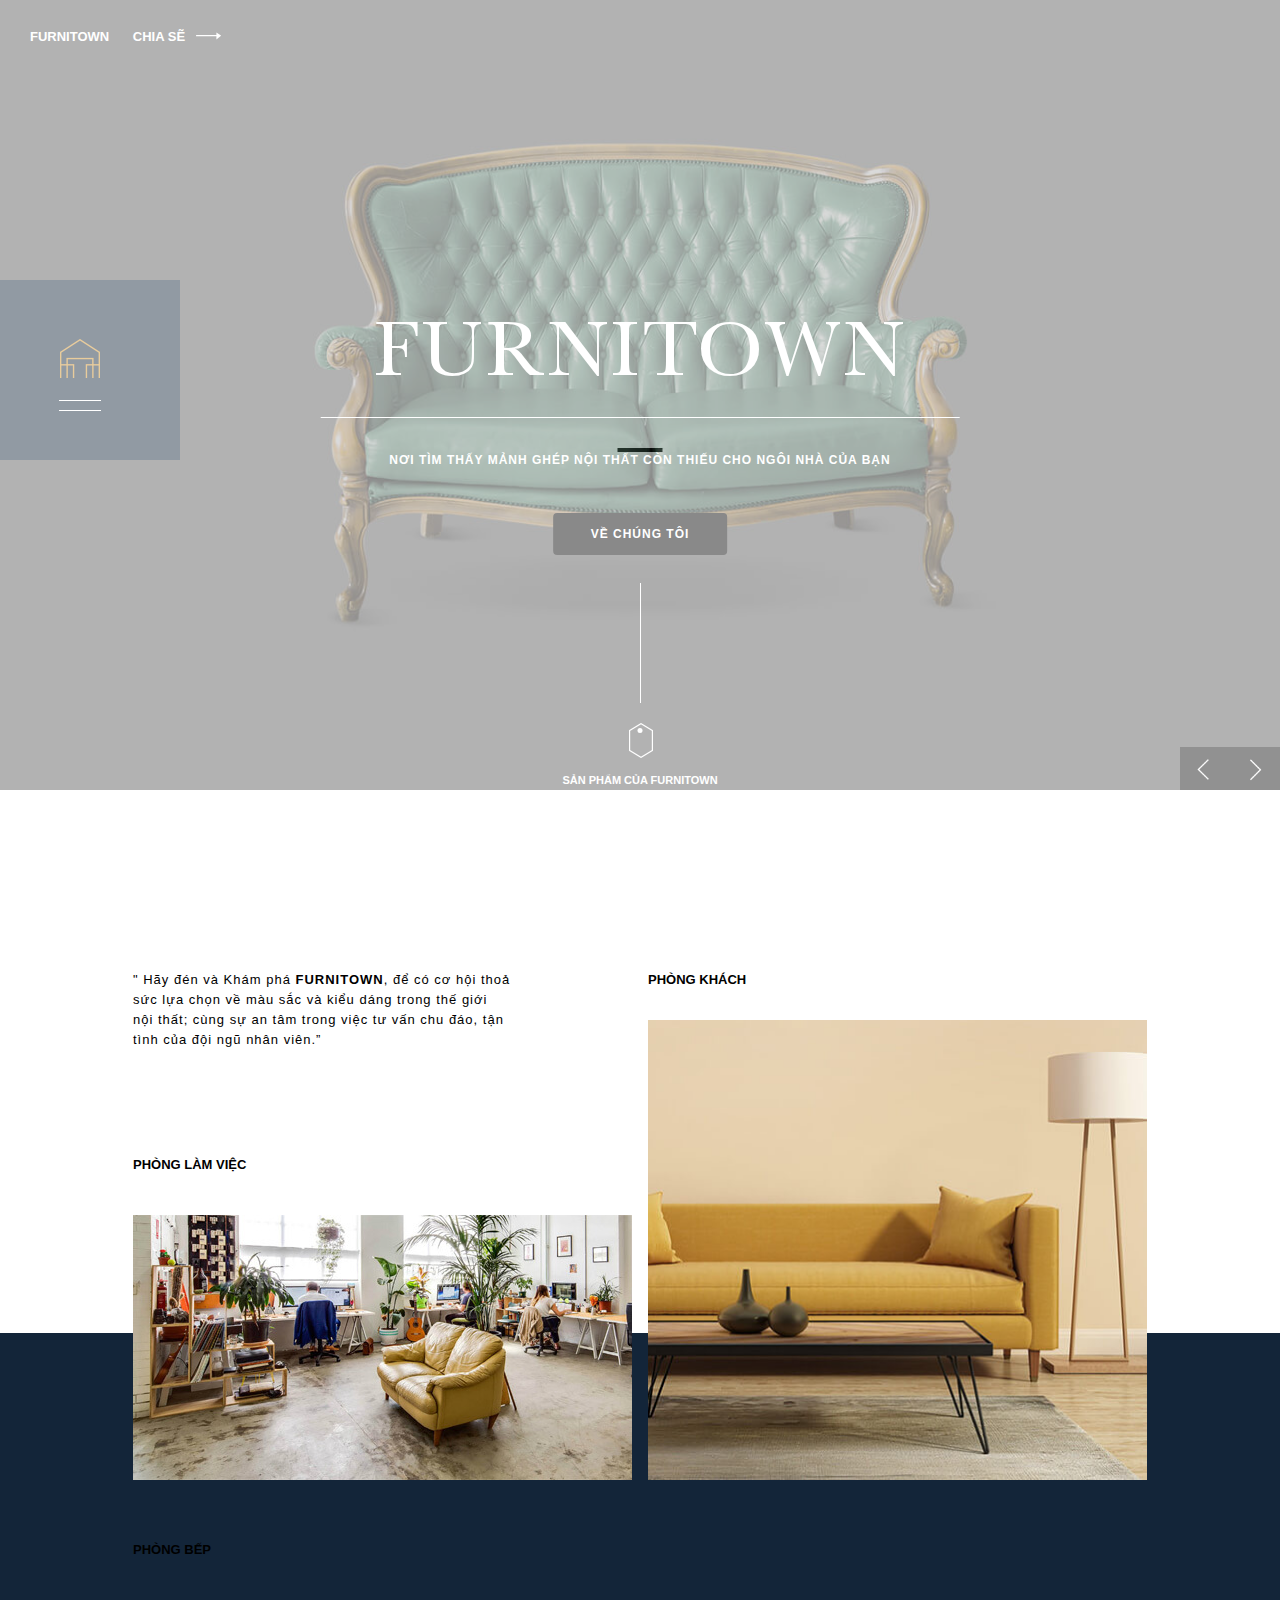
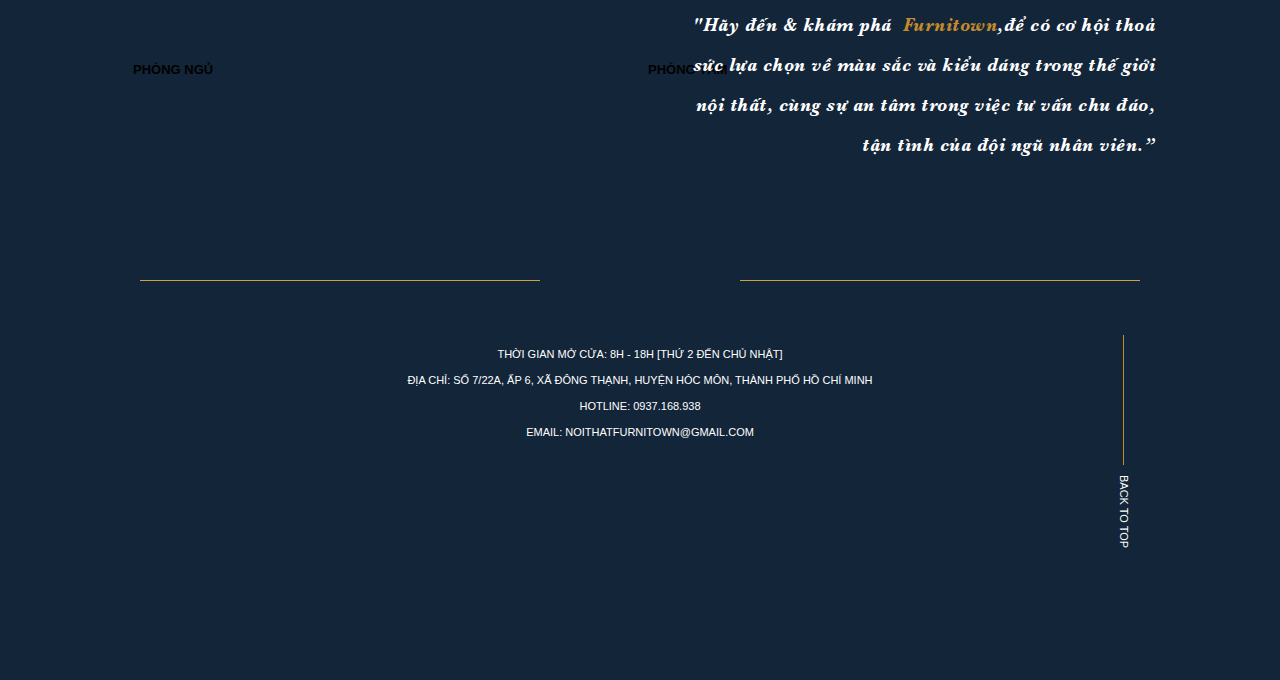
==== index.html @ 6cd615c1 "Furnitown" ====
<!DOCTYPE html>
<html>

<head>
    <meta charset="UTF-8" />
    <meta name="viewport" content="width=device-width, initial-scale=1.0" />
    <meta http-equiv="X-UA-Compatible" content="IE=edge,chrome=1" />
    <title>Furnitown - Nội thất thiết kế - Furnitown</title>
    <link rel="shortcut icon" type="image/x-icon" href="./img/logo-and-icon/furnitown-svg-icon.svg">
    <meta name="title" content="" />
    <meta name="description" content="" />
    <meta property="og:locale" content="vi" />
    <meta property="og:type" content="article" />
    <meta property="og:title" content="Furnitown webiste" />
    <meta property="og:description" content="Furnitown webiste" />
    <meta property="og:url" content="" />
    <meta property="og:site_name" content="" />
    <meta property="og:image" content="" />

    <link rel="stylesheet" href="dest/style.min.css">
    <link rel="stylesheet" href="dest/fonts.css">
    <link rel="stylesheet" href="dest/stylelibs.min.css">
</head>

<body>
    <div class="loader">
        <div class="loader-line"></div>
    </div>
    
    <div class="overplay-mobile"></div>
    <div class="menu_mobile">
        <div class="top_nav">
            <a href="./furnitown.html">
                <span>FURNITOWN</span>
            </a>
            <div class="follow">
                <ul>
                    <li><a href="#">Follow Us</a></li>
                    <li class="email"><a href="#"><img src="./img/logo-and-icon/email.png"></a></li>
                    <li class="fb"><a href="#"><i><img src="./img/logo-and-icon/icon-fb.svg" alt=""></i></a></li>
                </ul>
            </div>
        </div>
        <div class="mobile">
            <div class="mobile_brand">
                <img src="./img/logo-and-icon/furnitown-icon.png">
                <div class="line"></div>
                <div class="close">
                    <span></span>
                    <span class="span-two"></span>
                </div>      
            </div>
            <div class="mobile_nav">
                <ul>
                    <li><a href="./furnitown.html">FURNITOWN</a></li>
                    <li><a href="./product.html">SẢN PHẨM</a></li>
                    <li><a href="./service.html">DỊCH VỤ</a></li>
                    <li><a href="./project.html">DỰ ÁN</a></li>
                    <li><a href="./news.html">TIN TỨC</a></li>
                    <li><a href="./contact.html">LIÊN HỆ</a></li>
                </ul>
            </div>
        </div>
    </div>
    <header class="header_page">
        <nav>
            <ul>
                <li><a href="./furnitown.html">FURNITOWN</a></li>
                <li><a href="./product.html">SẢN PHẨM</a></li>
                <li><a href="./service.html">DỊCH VỤ</a></li>
                <li><img src="./img/logo-and-icon/furnitown-home-icon.png" class="brand"></li>
                <li><a href="./project.html">DỰ ÁN</a></li>
                <li><a href="./news.html">TIN TỨC</a></li>
                <li><a href="./contact.html">LIÊN HỆ</a></li>
            </ul>
        </nav>
        <div class="menu_mobile-responsive">
            <div class="hambuger">
                <img src="./img/logo-and-icon/humbuger.png">
                <span>MENU</span>
            </div>
            <div class="brand">
                <img src="./img/logo-and-icon/furnitown-footer-icon.png">
            </div>
        </div>
    </header>

    <main class="homepage push">
        <div class="menu">
            <div class="logo">
                <img src="./img/logo-and-icon/furnitown-icon.png">
            </div>
            <div class="button"></div>

            <div class="menu_hover">
                <div class="logo">
                    <img src="./img/logo-and-icon/furnitown-footer-icon.png">
                </div>
                <div class="menu_line">
                    <span>MENU</span><div class="line"></div>
                </div>
            </div>
        </div>
        
        <div class="slider">
            <div class="slider_top">
                <a href="./furnitown.html">Furnitown</a>
                <a href="#" class="share" style="padding: 55px 0 0 0;">Chia sẽ<i></i></a>
            </div>

            <div class="slider_list">
                <div class="slider_list-item carousel-cell">
                    <div class="img">
                        <img data-src="./img/home/slider/slider-img1 (2).jpg"  class ="lazyload">
                    </div>
                    <div class="caption caption1">
                        <h2 class="title">FURNITOWN</h2>
                        <p class="text">NƠI TÌM THẤY MẢNH GHÉP NỘI THẤT CÒN THIẾU CHO NGÔI NHÀ CỦA BẠN</p>
                        <div class="btn-main">
                            <span class="line"></span>
                            <span class="text">Về Chúng Tôi</span>
                        </div>
                    </div>
                </div>
                <div class="slider_list-item carousel-cell">
                    <div class="img">
                        <img data-src="./img/home/slider/slider-img2 (1).jpg"  class ="lazyload">
                    </div>
                    <div class="caption caption2">
                        <h2 class="title" style="text-align:center;">SẢN PHẨM</h2>
                        <div class="line"></div>
                        <p class="text">GIÁ TRỊ SẢN PHẨM CỦA FURNITOWN KHÔNG CHỈ Ở CHẤT LƯỢNG, MÀ CÒN Ở SỰ TINH TẾ.</p>
                        <div class="btn-main">
                            <span class="line"></span>
                            <span class="text">Xem Thêm</span>
                        </div>
                    </div>
                </div>    
            </div>

            <div class="scroll">
                <div class="line"></div>
                <div class="scroll-mouse">
                    <a href="#">
                        <img src="./img/logo-and-icon/mouse.png">
                        <i></i>
                    </a>
                </div>
                <p>Sản phẩm của Furnitown</p>
            </div>
            <div class="arrow">
                <div class="arrow-prev">
                    <a href="#">
                        <img src="./img/logo-and-icon/prev-icon.png">
                    </a>
                </div>
                <div class="arrow-next">
                    <a href="#">
                        <img src="./img/logo-and-icon/next-icon.png"> 
                    </a>
                </div>
            </div>    
        </div>
        <div class="main-content-home">
            <div class="container">
                <div class="row row1">
                    <div class="col-sm-6 col-sx-12 col1">
                        <div class="caption-top">
                            <p>" Hãy đén và Khám phá <strong style="font-weight:bold;">FURNITOWN</strong>, để có cơ hội thoả sức lựa chọn về
                                màu sắc và kiểu dáng trong thế giới nội thất; cùng sự an tâm trong việc
                                tư vấn chu đáo, tận tình của đội ngũ nhân viên.”</p>
                        </div>
                        <div class="box1">
                            <h3 class="title">PHÒNG LÀM VIỆC</h3>
                            <div class="img blue">
                                <a href="#" class="caption_small">
                                    <i><img data-src="./img/logo-and-icon/furnitown-icon.png"  class ="lazyload"></i>
                                    <div class="des">"Nội thất Furnitown luôn mong muốn mang đến làn gió mới cho không gian làm việc của bạn, mà vẫn đáp ứng được những tiện nghi cần có."</div>
                                    <div class="more">
                                        <span>MORE</span>
                                        <i><img src="./img/logo-and-icon/icon-arow-next.png"></i>
                                    </div>
                                </a>
                                <img data-src="./img/home/room/work-room.jpg" class="img-show lazyload">
                            </div>
                        </div>
                    </div>

                    <div class="col-sm-6 col-sx-12 col2">
                        <div class="box2">
                            <h3 class="title">PHÒNG KHÁCH</h3>
                            <div class="img yellow">
                                <a href="#" class="caption_small">
                                    <i><img src="./img/logo-and-icon/furnitown-icon.png"></i>
                                    <div class="des">"Điều bạn yêu mến là sự năng động, cá tính hay sự thanh lịch, trang nhã trong không gian phòng khách của chính mình? Hãy để Funitown hiện thực hoá giấc mơ của bạn."</div>
                                    <div class="more">
                                        <span>MORE</span>
                                        <i><img src="./img/logo-and-icon/icon-arow-next.png"></i>
                                    </div>
                                </a>
                                <img src="./img/home/room/work-room2.jpg" class="img-show lazyload">
                            </div>
                            
                        </div>
                    </div>
                </div>
                <div class="row row2">
                    <div class="col-sx-12">
                        <div class="box">
                            <h3 class="title">Phòng Bếp</h3>
                            <div class="img blue">
                                <a href="#" class="caption_small">
                                    <i><img data-src="./img/logo-and-icon/furnitown-icon.png" class ="lazyload"></i>
                                    <div class="des">"Mang đến những tiện ích thiết thực cho không gian nấu nướng của chỉ riêng mình bạn."</div>
                                    <div class="more">
                                        <span>MORE</span>
                                        <i><img src="./img/logo-and-icon/icon-arow-next.png"></i>
                                    </div>
                                </a>
                                <img data-src="./img/home/room/kitchen-room.jpg" class="img-show lazyload">
                            </div>
                        </div>
                    </div>
                </div>
                <div class="row row3">
                    <div class="col-sm-6 col-sx-12 col1">
                        <div class="box">
                            <h3 class="title">Phòng ngủ</h3>
                            <div class="img yellow">
                                <a href="#" class="caption_small">
                                    <i><img data-src="./img/logo-and-icon/furnitown-icon.png"  class ="lazyload"></i>
                                    <div class="des">"Furnitown giúp bạn tận hưởng không gian phòng ngủ của riêng bạn cùng những trải nghiệm thư thái, an bình."</div>
                                    <div class="more">
                                        <span>MORE</span>
                                        <i><img data-src="./img/logo-and-icon/icon-arow-next.png" class ="lazyload"></i>
                                    </div>
                                </a>
                                <img data-src="./img/home/room/bed-room.jpg" class="img-show lazyload">
                            </div>
                        </div>
                    </div>
                    <div class="col-sm-6 col-sx-12 col2">
                        <div class="box">
                            <h3 class="title">Phòng tắm</h3>
                            <div class="img blue">
                                <a href="#" class="caption_small">
                                    <i><img data-src="./img/logo-and-icon/furnitown-icon.png"  class ="lazyload"></i>
                                    <div class="des">"Furnitown giúp bạn tận hưởng không gian phòng ngủ của riêng bạn cùng những trải nghiệm thư thái, an bình."</div>
                                    <div class="more">
                                        <span>MORE</span>
                                        <i><img data-src="./img/logo-and-icon/icon-arow-next.png" class ="lazyload"></i>
                                    </div>
                                </a>
                                <img data-src="./img/home/room/bath-room.jpg" class="img-show lazyload">
                            </div>
                        </div>
                    </div>
                </div>
                <div class="blue-cl">
                </div>
                <div class="description">
                    <p>"Hãy đến & khám phá &nbsp;<span>Furnitown</span>,để có cơ hội thoả sức lựa chọn về màu sắc và kiểu dáng trong thế giới nội thất, cùng sự an tâm trong việc tư vấn chu đáo, tận tình của đội ngũ nhân viên.”</p>
                    <img data-src="./img/home/pen.png"  class ="lazyload">
                </div>
            </div>
        </div>
        

    </main>

    <footer class="footer_homepage push">
        <div class="container">
            <div class="main-ft">
                <div class="brand-ft">
                    <div class="line1"></div>
                    <img data-src="./img/logo-and-icon/furnitown-footer-icon.png" class ="lazyload">
                    <div class="line2"></div>
                </div>
                <div class="info">
                    <p>Thời gian mở cửa: 8h - 18h [Thứ 2 đến Chủ nhật]</p>
                    <p>Địa chỉ: Số 7/22A, Ấp 6, xã Đông Thạnh, huyện Hóc Môn, thành phố Hồ Chí Minh</p>
                    <p>Hotline: 0937.168.938</p>
                    <p>Email: <a href="#" class="link">noithatfurnitown@gmail.com</a></p>
                </div>
                <div class="backToTop">
                    <div class="line"></div>
                    <span>BACK TO TOP</span>
                </div>
            </div>
        </div>
    </footer>

    <script src="./js/libs/jquery.js"></script>
    <script src="./js/libs/gsap.min.js"></script>
    <script src="./js/libs/flickity.pkgd.min.js"></script>
    <script src="./js/libs/lazysizes.min.js"></script>
    <script src="./js/main.js"></script>
</body>
</html>
---- dest/style.min.css ----
html,body,div,span,applet,object,iframe,h1,h2,h3,h4,h5,h6,p,blockquote,pre,a,abbr,acronym,address,big,cite,code,del,dfn,em,img,ins,kbd,q,s,samp,small,strike,strong,sub,sup,tt,var,b,u,i,center,dl,dt,dd,ol,ul,li,fieldset,form,label,legend,table,caption,tbody,tfoot,thead,tr,th,td,article,aside,canvas,details,embed,figure,figcaption,footer,header,hgroup,menu,nav,output,ruby,section,summary,time,mark,audio,video{margin:0;padding:0;border:0;font-size:100%;font:inherit;vertical-align:baseline}article,aside,details,figcaption,figure,footer,header,hgroup,menu,nav,section{display:block}body{line-height:1}ol,ul{list-style:none}blockquote,q{quotes:none}blockquote:before,blockquote:after,q:before,q:after{content:'';content:none}table{border-collapse:collapse;border-spacing:0}body{margin:0px 0px 0px 0px}.container{max-width:1030px;margin-right:auto;margin-left:auto;padding-left:15px;padding-right:15px}@media (min-width: 768px){.container{width:750px}}@media (min-width: 992px){.container{width:970px}}@media (min-width: 1200px){.container{width:1170px}}.container-fluid{margin-right:auto;margin-left:auto}.row{width:100%}.col-xs-1,.col-sm-1,.col-md-1,.col-lg-1,.col-xs-2,.col-sm-2,.col-md-2,.col-lg-2,.col-xs-3,.col-sm-3,.col-md-3,.col-lg-3,.col-xs-4,.col-sm-4,.col-md-4,.col-lg-4,.col-xs-5,.col-sm-5,.col-md-5,.col-lg-5,.col-xs-6,.col-sm-6,.col-md-6,.col-lg-6,.col-xs-7,.col-sm-7,.col-md-7,.col-lg-7,.col-xs-8,.col-sm-8,.col-md-8,.col-lg-8,.col-xs-9,.col-sm-9,.col-md-9,.col-lg-9,.col-xs-10,.col-sm-10,.col-md-10,.col-lg-10,.col-xs-11,.col-sm-11,.col-md-11,.col-lg-11,.col-xs-12,.col-sm-12,.col-md-12,.col-lg-12{position:relative;min-height:1px}.col-xs-1,.col-xs-2,.col-xs-3,.col-xs-4,.col-xs-5,.col-xs-6,.col-xs-7,.col-xs-8,.col-xs-9,.col-xs-10,.col-xs-11,.col-xs-12{float:left}.col-xs-12{width:100%}.col-xs-11{width:91.66666667%}.col-xs-10{width:83.33333333%}.col-xs-9{width:75%}.col-xs-8{width:66.66666667%}.col-xs-7{width:58.33333333%}.col-xs-6{width:50%}.col-xs-5{width:41.66666667%}.col-xs-4{width:33.33333333%}.col-xs-3{width:25%}.col-xs-2{width:16.66666667%}.col-xs-1{width:8.33333333%}.col-xs-pull-12{right:100%}.col-xs-pull-11{right:91.66666667%}.col-xs-pull-10{right:83.33333333%}.col-xs-pull-9{right:75%}.col-xs-pull-8{right:66.66666667%}.col-xs-pull-7{right:58.33333333%}.col-xs-pull-6{right:50%}.col-xs-pull-5{right:41.66666667%}.col-xs-pull-4{right:33.33333333%}.col-xs-pull-3{right:25%}.col-xs-pull-2{right:16.66666667%}.col-xs-pull-1{right:8.33333333%}.col-xs-pull-0{right:auto}.col-xs-push-12{left:100%}.col-xs-push-11{left:91.66666667%}.col-xs-push-10{left:83.33333333%}.col-xs-push-9{left:75%}.col-xs-push-8{left:66.66666667%}.col-xs-push-7{left:58.33333333%}.col-xs-push-6{left:50%}.col-xs-push-5{left:41.66666667%}.col-xs-push-4{left:33.33333333%}.col-xs-push-3{left:25%}.col-xs-push-2{left:16.66666667%}.col-xs-push-1{left:8.33333333%}.col-xs-push-0{left:auto}.col-xs-offset-12{margin-left:100%}.col-xs-offset-11{margin-left:91.66666667%}.col-xs-offset-10{margin-left:83.33333333%}.col-xs-offset-9{margin-left:75%}.col-xs-offset-8{margin-left:66.66666667%}.col-xs-offset-7{margin-left:58.33333333%}.col-xs-offset-6{margin-left:50%}.col-xs-offset-5{margin-left:41.66666667%}.col-xs-offset-4{margin-left:33.33333333%}.col-xs-offset-3{margin-left:25%}.col-xs-offset-2{margin-left:16.66666667%}.col-xs-offset-1{margin-left:8.33333333%}.col-xs-offset-0{margin-left:0%}@media (min-width: 768px){.col-sm-1,.col-sm-2,.col-sm-3,.col-sm-4,.col-sm-5,.col-sm-6,.col-sm-7,.col-sm-8,.col-sm-9,.col-sm-10,.col-sm-11,.col-sm-12{float:left}.col-sm-12{width:100%}.col-sm-11{width:91.66666667%}.col-sm-10{width:83.33333333%}.col-sm-9{width:75%}.col-sm-8{width:66.66666667%}.col-sm-7{width:58.33333333%}.col-sm-6{width:50%}.col-sm-5{width:41.66666667%}.col-sm-4{width:33.33333333%}.col-sm-3{width:25%}.col-sm-2{width:16.66666667%}.col-sm-1{width:8.33333333%}.col-sm-pull-12{right:100%}.col-sm-pull-11{right:91.66666667%}.col-sm-pull-10{right:83.33333333%}.col-sm-pull-9{right:75%}.col-sm-pull-8{right:66.66666667%}.col-sm-pull-7{right:58.33333333%}.col-sm-pull-6{right:50%}.col-sm-pull-5{right:41.66666667%}.col-sm-pull-4{right:33.33333333%}.col-sm-pull-3{right:25%}.col-sm-pull-2{right:16.66666667%}.col-sm-pull-1{right:8.33333333%}.col-sm-pull-0{right:auto}.col-sm-push-12{left:100%}.col-sm-push-11{left:91.66666667%}.col-sm-push-10{left:83.33333333%}.col-sm-push-9{left:75%}.col-sm-push-8{left:66.66666667%}.col-sm-push-7{left:58.33333333%}.col-sm-push-6{left:50%}.col-sm-push-5{left:41.66666667%}.col-sm-push-4{left:33.33333333%}.col-sm-push-3{left:25%}.col-sm-push-2{left:16.66666667%}.col-sm-push-1{left:8.33333333%}.col-sm-push-0{left:auto}.col-sm-offset-12{margin-left:100%}.col-sm-offset-11{margin-left:91.66666667%}.col-sm-offset-10{margin-left:83.33333333%}.col-sm-offset-9{margin-left:75%}.col-sm-offset-8{margin-left:66.66666667%}.col-sm-offset-7{margin-left:58.33333333%}.col-sm-offset-6{margin-left:50%}.col-sm-offset-5{margin-left:41.66666667%}.col-sm-offset-4{margin-left:33.33333333%}.col-sm-offset-3{margin-left:25%}.col-sm-offset-2{margin-left:16.66666667%}.col-sm-offset-1{margin-left:8.33333333%}.col-sm-offset-0{margin-left:0%}}@media (min-width: 992px){.col-md-1,.col-md-2,.col-md-3,.col-md-4,.col-md-5,.col-md-6,.col-md-7,.col-md-8,.col-md-9,.col-md-10,.col-md-11,.col-md-12{float:left}.col-md-12{width:100%}.col-md-11{width:91.66666667%}.col-md-10{width:83.33333333%}.col-md-9{width:75%}.col-md-8{width:66.66666667%}.col-md-7{width:58.33333333%}.col-md-6{width:50%}.col-md-5{width:41.66666667%}.col-md-4{width:33.33333333%}.col-md-3{width:25%}.col-md-2{width:16.66666667%}.col-md-1{width:8.33333333%}.col-md-pull-12{right:100%}.col-md-pull-11{right:91.66666667%}.col-md-pull-10{right:83.33333333%}.col-md-pull-9{right:75%}.col-md-pull-8{right:66.66666667%}.col-md-pull-7{right:58.33333333%}.col-md-pull-6{right:50%}.col-md-pull-5{right:41.66666667%}.col-md-pull-4{right:33.33333333%}.col-md-pull-3{right:25%}.col-md-pull-2{right:16.66666667%}.col-md-pull-1{right:8.33333333%}.col-md-pull-0{right:auto}.col-md-push-12{left:100%}.col-md-push-11{left:91.66666667%}.col-md-push-10{left:83.33333333%}.col-md-push-9{left:75%}.col-md-push-8{left:66.66666667%}.col-md-push-7{left:58.33333333%}.col-md-push-6{left:50%}.col-md-push-5{left:41.66666667%}.col-md-push-4{left:33.33333333%}.col-md-push-3{left:25%}.col-md-push-2{left:16.66666667%}.col-md-push-1{left:8.33333333%}.col-md-push-0{left:auto}.col-md-offset-12{margin-left:100%}.col-md-offset-11{margin-left:91.66666667%}.col-md-offset-10{margin-left:83.33333333%}.col-md-offset-9{margin-left:75%}.col-md-offset-8{margin-left:66.66666667%}.col-md-offset-7{margin-left:58.33333333%}.col-md-offset-6{margin-left:50%}.col-md-offset-5{margin-left:41.66666667%}.col-md-offset-4{margin-left:33.33333333%}.col-md-offset-3{margin-left:25%}.col-md-offset-2{margin-left:16.66666667%}.col-md-offset-1{margin-left:8.33333333%}.col-md-offset-0{margin-left:0%}}@media (min-width: 1200px){.col-lg-1,.col-lg-2,.col-lg-3,.col-lg-4,.col-lg-5,.col-lg-6,.col-lg-7,.col-lg-8,.col-lg-9,.col-lg-10,.col-lg-11,.col-lg-12{float:left}.col-lg-12{width:100%}.col-lg-11{width:91.66666667%}.col-lg-10{width:83.33333333%}.col-lg-9{width:75%}.col-lg-8{width:66.66666667%}.col-lg-7{width:58.33333333%}.col-lg-6{width:50%}.col-lg-5{width:41.66666667%}.col-lg-4{width:33.33333333%}.col-lg-3{width:25%}.col-lg-2{width:16.66666667%}.col-lg-1{width:8.33333333%}.col-lg-pull-12{right:100%}.col-lg-pull-11{right:91.66666667%}.col-lg-pull-10{right:83.33333333%}.col-lg-pull-9{right:75%}.col-lg-pull-8{right:66.66666667%}.col-lg-pull-7{right:58.33333333%}.col-lg-pull-6{right:50%}.col-lg-pull-5{right:41.66666667%}.col-lg-pull-4{right:33.33333333%}.col-lg-pull-3{right:25%}.col-lg-pull-2{right:16.66666667%}.col-lg-pull-1{right:8.33333333%}.col-lg-pull-0{right:auto}.col-lg-push-12{left:100%}.col-lg-push-11{left:91.66666667%}.col-lg-push-10{left:83.33333333%}.col-lg-push-9{left:75%}.col-lg-push-8{left:66.66666667%}.col-lg-push-7{left:58.33333333%}.col-lg-push-6{left:50%}.col-lg-push-5{left:41.66666667%}.col-lg-push-4{left:33.33333333%}.col-lg-push-3{left:25%}.col-lg-push-2{left:16.66666667%}.col-lg-push-1{left:8.33333333%}.col-lg-push-0{left:auto}.col-lg-offset-12{margin-left:100%}.col-lg-offset-11{margin-left:91.66666667%}.col-lg-offset-10{margin-left:83.33333333%}.col-lg-offset-9{margin-left:75%}.col-lg-offset-8{margin-left:66.66666667%}.col-lg-offset-7{margin-left:58.33333333%}.col-lg-offset-6{margin-left:50%}.col-lg-offset-5{margin-left:41.66666667%}.col-lg-offset-4{margin-left:33.33333333%}.col-lg-offset-3{margin-left:25%}.col-lg-offset-2{margin-left:16.66666667%}.col-lg-offset-1{margin-left:8.33333333%}.col-lg-offset-0{margin-left:0%}}.clearfix:before,.clearfix:after,.container:before,.container:after,.container-fluid:before,.container-fluid:after,.row:before,.row:after{content:" ";display:table}.clearfix:after,.container:after,.container-fluid:after,.row:after{clear:both}.center-block{display:block;margin-left:auto;margin-right:auto}.pull-right{float:right !important}.pull-left{float:left !important}.hide{display:none !important}.invisible{visibility:hidden}.text-hide{font:0/0 a;color:transparent;text-shadow:none;background-color:transparent;border:0}.hidden{display:none !important}.affix{position:fixed}@-ms-viewport{width:device-width}.visible-xs,.visible-sm,.visible-md,.visible-lg{display:none !important}.visible-xs-block,.visible-xs-inline,.visible-xs-inline-block,.visible-sm-block,.visible-sm-inline,.visible-sm-inline-block,.visible-md-block,.visible-md-inline,.visible-md-inline-block,.visible-lg-block,.visible-lg-inline,.visible-lg-inline-block{display:none !important}@media (max-width: 767px){.visible-xs{display:block !important}table.visible-xs{display:table !important}tr.visible-xs{display:table-row !important}th.visible-xs,td.visible-xs{display:table-cell !important}}@media (max-width: 767px){.visible-xs-block{display:block !important}}@media (max-width: 767px){.visible-xs-inline{display:inline !important}}@media (max-width: 767px){.visible-xs-inline-block{display:inline-block !important}}@media (min-width: 768px) and (max-width: 991px){.visible-sm{display:block !important}table.visible-sm{display:table !important}tr.visible-sm{display:table-row !important}th.visible-sm,td.visible-sm{display:table-cell !important}}@media (min-width: 768px) and (max-width: 991px){.visible-sm-block{display:block !important}}@media (min-width: 768px) and (max-width: 991px){.visible-sm-inline{display:inline !important}}@media (min-width: 768px) and (max-width: 991px){.visible-sm-inline-block{display:inline-block !important}}@media (min-width: 992px) and (max-width: 1199px){.visible-md{display:block !important}table.visible-md{display:table !important}tr.visible-md{display:table-row !important}th.visible-md,td.visible-md{display:table-cell !important}}@media (min-width: 992px) and (max-width: 1199px){.visible-md-block{display:block !important}}@media (min-width: 992px) and (max-width: 1199px){.visible-md-inline{display:inline !important}}@media (min-width: 992px) and (max-width: 1199px){.visible-md-inline-block{display:inline-block !important}}@media (min-width: 1200px){.visible-lg{display:block !important}table.visible-lg{display:table !important}tr.visible-lg{display:table-row !important}th.visible-lg,td.visible-lg{display:table-cell !important}}@media (min-width: 1200px){.visible-lg-block{display:block !important}}@media (min-width: 1200px){.visible-lg-inline{display:inline !important}}@media (min-width: 1200px){.visible-lg-inline-block{display:inline-block !important}}@media (max-width: 767px){.hidden-xs{display:none !important}}@media (min-width: 768px) and (max-width: 991px){.hidden-sm{display:none !important}}@media (min-width: 992px) and (max-width: 1199px){.hidden-md{display:none !important}}@media (min-width: 1200px){.hidden-lg{display:none !important}}.visible-print{display:none !important}@media print{.visible-print{display:block !important}table.visible-print{display:table !important}tr.visible-print{display:table-row !important}th.visible-print,td.visible-print{display:table-cell !important}}.visible-print-block{display:none !important}@media print{.visible-print-block{display:block !important}}.visible-print-inline{display:none !important}@media print{.visible-print-inline{display:inline !important}}.visible-print-inline-block{display:none !important}@media print{.visible-print-inline-block{display:inline-block !important}}@media print{.hidden-print{display:none !important}}.header_page{width:100%;background:#000;display:none;position:fixed;z-index:999}.header_page .active{display:block;position:fixed}.header_page nav{height:80px}.header_page nav ul{display:flex;align-items:center;justify-content:center;height:100%}.header_page nav ul li{align-items:center;font-size:13px}.header_page nav ul li a{color:#fff;line-height:22px;padding:19px 34px;font-weight:bold;letter-spacing:2px;text-transform:uppercase;position:relative;font-family:Arial, Helvetica, sans-serif;text-decoration:none}.header_page nav ul li a::after{content:"";position:absolute;width:0%;display:block;height:2px;left:0;right:0;margin:auto;background-color:#fff;transition:all 0.7s cubic-bezier(0.075, 0.82, 0.165, 1)}.header_page nav ul li a:hover::after{width:80%;transition:all 0.7s cubic-bezier(0.075, 0.82, 0.165, 1)}.header_page nav ul li .brand-none{cursor:pointer}.header_page nav ul li .brand-none:hover::after{display:none}.header_page nav ul li .hv::before{display:none}.header_page nav ul li .hv::after{display:none}.header_page nav ul li .brand{color:#fff;width:72px;height:50px;margin:0 10px}.header_page nav ul li .brand::after{display:none}.header_page .menu_mobile-responsive{padding:20px;display:none}.header_page .menu_mobile-responsive .hambuger{display:flex;align-items:center;cursor:pointer}.header_page .menu_mobile-responsive .hambuger span{font-size:13px;font-family:Arial;line-height:40px;color:#fff;text-transform:uppercase;cursor:pointer;padding-left:10px}@media screen and (max-width: 991px) and (min-height: 500px){.header_page nav ul li a{padding:10px}}@media screen and (min-width: 320px) and (max-width: 767px){.header_page{width:100%;background:#132539}.header_page nav{display:none}.header_page .menu_mobile-responsive{padding:5px;display:flex;justify-content:space-between;align-items:center}}@media (max-width: 339px){.header_page{width:100%;background:#132539}.header_page nav{display:none}.header_page .menu_mobile-responsive{padding:5px;display:flex;justify-content:space-between;align-items:center}}.footer_homepage{width:100%;position:relative;text-align:center;margin:auto;height:auto}.footer_homepage .container{max-width:1030px}.footer_homepage .container .main-ft{width:100%;text-align:center;display:inline-block;position:relative}.footer_homepage .container .main-ft .brand-ft{display:flex;align-items:center}.footer_homepage .container .main-ft .brand-ft .line1{width:40%;height:1px;background:#caa348;display:inline-block;margin:auto 0}.footer_homepage .container .main-ft .brand-ft img{margin:auto;padding:0 20px}.footer_homepage .container .main-ft .brand-ft .line2{width:40%;height:1px;background:#caa348;display:inline-block}.footer_homepage .container .main-ft .info{padding:60px}.footer_homepage .container .main-ft .info p{font-size:11px;font-family:Arial;line-height:26px;color:#fff;text-transform:uppercase}.footer_homepage .container .main-ft .info p .link{text-decoration:none;color:#fff}.footer_homepage .container .main-ft .backToTop{position:absolute;right:0;bottom:-45px;cursor:pointer;transition:transform 0.5s}.footer_homepage .container .main-ft .backToTop .line{content:"";width:1px;height:130px;display:block;right:0;margin:0 auto;background-color:#c48b2c;transition:all 0.5s}.footer_homepage .container .main-ft .backToTop span{padding:10px 0 0 0;color:#fff;font-size:11px;writing-mode:vertical-rl}.footer_homepage .container .main-ft .backToTop:hover .line{transform:translateY(-10px);transition:transform 0.5s}.footer_page{width:100%;position:relative;text-align:center;margin:auto;background:#132539}.footer_page .container{max-width:1030px;padding:75px 0}.footer_page .container .main-ft{width:100%;text-align:center;display:inline-block;position:relative}.footer_page .container .main-ft .brand-ft{display:flex;align-items:center}.footer_page .container .main-ft .brand-ft .line1{width:40%;height:1px;background:#caa348;display:inline-block;margin:auto 0}.footer_page .container .main-ft .brand-ft img{margin:auto;padding:0 20px}.footer_page .container .main-ft .brand-ft .line2{width:40%;height:1px;background:#caa348;display:inline-block}.footer_page .container .main-ft .info{padding:60px}.footer_page .container .main-ft .info p{font-size:11px;font-family:Arial;line-height:26px;color:#fff;text-transform:uppercase}.footer_page .container .main-ft .info p .link{text-decoration:none;color:#fff}.footer_page .container .main-ft .backToTop{position:absolute;right:0;bottom:-30px;cursor:pointer;transition:transform 0.5s}.footer_page .container .main-ft .backToTop .line{content:"";width:1px;height:130px;display:block;right:0;margin:0 auto;background-color:#c48b2c;transition:all 0.5s}.footer_page .container .main-ft .backToTop span{padding:10px 0 0 0;color:#fff;font-size:11px;writing-mode:vertical-rl}.footer_page .container .main-ft .backToTop:hover .line{transform:translateY(-10px);transition:transform 0.5s}@media screen and (min-width: 320px) and (max-width: 767px){.footer_homepage .container .main-ft .backToTop{right:9px;bottom:20px}.footer_page .container .main-ft .backToTop{right:9px;bottom:-60px}}@media (max-width: 339px){.footer_homepage .container .main-ft .backToTop{right:9px;bottom:20px}.footer_page{height:550px}.footer_page .container .main-ft .backToTop{right:9px;bottom:-45px}}.loader{position:fixed;width:100%;height:100vh;position:absolute;background-color:#fff;z-index:3000}.loader .loader-line{content:"";width:45px;height:4px;background-color:#000;top:50%;left:50%;transform:translate(-50%, -50%);-webkit-transform:translate(-50%, -50%);-o-transform:translate(-50%, -50%);position:absolute;position:relative;animation:quay 1.2s infinite}@keyframes quay{from{transform:rotate(0deg)}to{transform:rotate(180deg)}}.overplay-mobile{left:0;width:100%;height:100vh;animation:slowly 1s;position:absolute;background:rgba(0,0,0,0.8);display:none;z-index:900;transition:all 0.5s;position:fixed}.menu_mobile{width:500px;height:100vh;left:-100%;background:#1c2126;z-index:1000;transition-delay:.6s;-webkit-transition-delay:.6s;-o-transition-delay:.6s;transition:all 0.8s cubic-bezier(0.81, 0.2, 0.32, 0.93);position:fixed}.menu_mobile .top_nav{display:flex;align-items:center;justify-content:space-between;padding:30px}.menu_mobile .top_nav a{text-decoration:none}.menu_mobile .top_nav a span{font-size:13px;font-family:Arial;line-height:40px;color:#fff;text-transform:uppercase;cursor:pointer}.menu_mobile .top_nav .follow ul{display:flex;align-items:center}.menu_mobile .top_nav .follow ul li{list-style-type:none;padding:0 10px;cursor:pointer;transition:all .3s}.menu_mobile .top_nav .follow ul li::after{content:"";width:0%;height:1px;background-color:#fff;display:block}.menu_mobile .top_nav .follow ul li a{text-decoration:none;font-size:13px;font-family:Arial;line-height:26px;color:#fff;text-transform:uppercase}.menu_mobile .top_nav .follow ul li:hover{opacity:.6;transition:all .3s}.menu_mobile .top_nav .follow ul .email{padding-top:5px}.menu_mobile .top_nav .follow ul .fb{padding-top:5px}.menu_mobile .top_nav .follow ul .fb a i img{width:20px}.menu_mobile .mobile{display:flex;padding:35px 20px;justify-content:space-evenly}.menu_mobile .mobile .mobile_brand img{width:70px;height:70px;margin-bottom:15px}.menu_mobile .mobile .mobile_brand .line{content:"";width:100%;height:1px;display:block;background-color:#fff;margin-bottom:20px}.menu_mobile .mobile .mobile_brand .close{padding:20px 0;cursor:pointer}.menu_mobile .mobile .mobile_brand .close span{content:"";width:70px;height:1px;display:block;background-color:#fff;transform:rotate(45deg);position:relative;left:0;right:0;margin:auto;transition:all 0.3s}.menu_mobile .mobile .mobile_brand .close .span-two{transform:rotate(-45deg)}.menu_mobile .mobile .mobile_brand .close:hover span{width:50px;transition:width 0.3s}.menu_mobile .mobile .mobile_nav{height:80%}.menu_mobile .mobile .mobile_nav ul li{list-style-type:none;padding-bottom:60px;transition:all 0.6s}.menu_mobile .mobile .mobile_nav ul li a{text-decoration:none;font-size:26px;font-family:"EVi";line-height:40px;color:#fff;text-transform:uppercase;opacity:2;padding:20px 0}.menu_mobile .mobile .mobile_nav ul li::after{content:"";width:0%;position:relative;left:-20px;height:1px;background-color:#fff;display:block;transition:all 0.4s}.menu_mobile .mobile .mobile_nav ul li:hover::after{width:120%;transform:translateX(12%);transition:all 0.3s}.menu_mobile .mobile .mobile_nav ul .dark{opacity:0.2;transition:all 0.6s}.show{height:100vh;left:0%;transition-delay:.6s;-webkit-transition-delay:.6s;-o-transition-delay:.6s;transition:all 0.6s cubic-bezier(0.81, 0.2, 0.32, 0.93);position:fixed}@keyframes slowly{from{opacity:0}to{opacity:1}}.homepage{width:100%;height:100%}.homepage .logo{padding:10px 0}.homepage .menu{position:absolute;width:200px;height:180px;background:#132539;left:0;top:280px;z-index:800;display:flex;align-items:center;justify-content:center;flex-direction:column;transform:translateX(-20px);transition:all 0.5s;cursor:pointer}.homepage .menu .button{content:"";width:42px;height:1px;display:block;margin-top:10px;margin-bottom:10px;background-color:#fff}.homepage .menu .button::after{content:"";width:42px;height:1px;display:block;background-color:#fff;margin-top:10px}.homepage .menu .menu_hover{display:none}.homepage .menu:hover{background:#fff;transform:translateX(0px);transition:transform 0.5s}.homepage .menu:hover .logo{display:none}.homepage .menu:hover .button{display:none}.homepage .menu:hover .menu_hover{display:block;height:auto;display:flex;align-items:center;justify-content:center;flex-direction:column;margin-right:20px}.homepage .menu:hover .menu_hover .logo{display:block}.homepage .menu:hover .menu_hover .logo img{margin-left:50px}.homepage .menu:hover .menu_hover .menu_line{display:flex;align-items:center}.homepage .menu:hover .menu_hover .menu_line span{font-size:13px;font-family:Arial;line-height:40px;color:#000;text-transform:uppercase;font-weight:bold;margin-right:15px}.homepage .menu:hover .menu_hover .menu_line .line{content:"";width:65px;height:1px;background-color:#000;display:block}.homepage .slider{position:relative}.homepage .slider_top{width:100%;position:absolute;display:block;padding:30px;z-index:2}.homepage .slider_top a{font-size:13px;text-transform:uppercase;font-weight:bold;color:#fff;padding-right:20px;text-decoration:none}.homepage .slider_top a:hover{opacity:0.7}.homepage .slider_top .share{transition:all 0.7s linear}.homepage .slider_top .share i{background-image:url(../img/logo-and-icon/next-white-slider.svg);width:25px;height:10px;left:11px;position:relative;display:inline-block;transition:all 0.7s}.homepage .slider_top .share:hover i{transform:translateX(10px);transition:transform 0.7s}.homepage .slider_list .carousel-cell{width:100%;height:820px}.homepage .slider_list-item{position:relative;width:100%;height:100%}.homepage .slider_list-item .img img{width:100%;height:790px;max-width:100%;position:relative}.homepage .slider_list-item .img::before{content:"";display:block;width:100%;height:790px;background:rgba(0,0,0,0.3);z-index:2100;position:absolute;opacity:1}.homepage .slider_list-item .caption{position:absolute;z-index:2101;top:50%;left:50%;transform:translate(-50%, -50%);-webkit-transform:translate(-50%, -50%);-o-transform:translate(-50%, -50%);position:absolute}.homepage .slider_list-item .caption .title{font-size:80px;font-family:'EVi';color:#fff;padding-bottom:30px;letter-spacing:3px;position:relative}.homepage .slider_list-item .caption .title::after{content:"";width:120%;height:1px;background:#fff;display:block;position:absolute;left:50%;right:50%;transform:translateX(-50%);margin:30px 0}.homepage .slider_list-item .caption .text{font-size:12px;font-family:Arial;line-height:26px;color:#fff;text-transform:uppercase;text-align:center;font-weight:bold;padding:30px 0 40px 0;letter-spacing:1px}.homepage .slider_list-item .caption .btn-main{display:inline-flex;background:#000;border-radius:4px;position:absolute;left:50%;transform:translate(-50%);-webkit-transform:translate(-50%);transition:all 0.3s}.homepage .slider_list-item .caption .btn-main .line{content:"";width:0;height:2px;background-color:#fff;display:inline-block;left:23%;top:20px;transform:translateX(-15px);position:relative;transition:all 0.3s}.homepage .slider_list-item .caption .btn-main .text{padding:8px 38px}.homepage .slider_list-item .caption .btn-main:hover .line{width:35px;transition:width 0.3s}.homepage .slider .scroll{width:200px;margin:auto;left:0;bottom:0;right:0;margin-bottom:30px;position:absolute}.homepage .slider .scroll .line{width:1px;height:120px;margin:0 auto 10px;background:#fff}.homepage .slider .scroll-mouse{padding:10px 0 15px 0}.homepage .slider .scroll-mouse a{margin:0 auto;width:23px;height:32px;display:inherit}.homepage .slider .scroll-mouse a i{width:5px;height:5px;border-radius:50%;background:#fff;top:70%;left:50%;transform:translateX(-50%);position:absolute;animation:scrollmouse 1.5s infinite}@keyframes scrollmouse{from{top:70%;opacity:1}to{top:80%;opacity:0.2}}.homepage .slider .scroll p{font-size:11px;font-family:Arial;line-height:20px;color:#fff;text-transform:uppercase;text-align:center;font-weight:bold}.homepage .slider .arrow{right:0;bottom:0;height:43px;max-height:43px;position:absolute;display:flex;margin-bottom:30px}.homepage .slider .arrow-prev{background:#000;overflow:hidden}.homepage .slider .arrow-prev a img{width:50px;height:100%;transition:all 0.4s}.homepage .slider .arrow-prev:hover{background:#ddd}.homepage .slider .arrow-next{background:#000;overflow:hidden}.homepage .slider .arrow-next a img{width:50px;height:100%;transition:all 0.4s}.homepage .slider .arrow-next:hover{background:#ddd}.homepage .main-content-home{position:relative;padding-top:150px}.homepage .main-content-home .container{max-width:1060px}.homepage .main-content-home .container .row1 .col1{padding:0 8px}.homepage .main-content-home .container .row1 .col1 .caption-top p{font-size:13px;font-family:Arial;line-height:20px;color:#000;text-transform:none;letter-spacing:1px;padding-right:120px;padding-bottom:95px}.homepage .main-content-home .container .row1 .col1 .box1 .title{font-size:13px;font-family:Arial;line-height:40px;color:#000;text-transform:uppercase;font-weight:700;padding-bottom:30px}.homepage .main-content-home .container .row1 .col1 .box1 .img{position:relative;overflow:hidden;transition:transform 1.2s ease}.homepage .main-content-home .container .row1 .col1 .box1 .img::before{content:"";width:100%;height:100%;position:absolute;top:0;left:0;right:0;bottom:0;margin:auto;z-index:100;opacity:0;transform:scale(0.8);transition:all 1.2s}.homepage .main-content-home .container .row1 .col1 .box1 .img .caption_small{width:80%;height:140px;top:0;bottom:0;left:0;right:0;position:absolute;margin:auto;color:#fff;text-align:center;z-index:200;opacity:0;transition:all 1s;text-decoration:none}.homepage .main-content-home .container .row1 .col1 .box1 .img .caption_small .des{font-size:13px;font-family:Arial;line-height:26px;color:#fff;text-transform:none;padding:15px 0 20px 0}.homepage .main-content-home .container .row1 .col1 .box1 .img .caption_small .more{font-size:13px;font-family:Arial;line-height:40px;color:#fff;text-transform:uppercase;font-weight:bold}.homepage .main-content-home .container .row1 .col1 .box1 .img .caption_small .more span{padding-right:2px}.homepage .main-content-home .container .row1 .col1 .box1 .img .caption_small .more i img{transition:transform 0.6s}.homepage .main-content-home .container .row1 .col1 .box1 .img .caption_small .more:hover i img{transform:translateX(10px);transition:transform 0.6s}.homepage .main-content-home .container .row1 .col1 .box1 .img .img-show{display:block;height:auto;transform:scale(1);transition:all 1s;width:100%;max-width:100%}.homepage .main-content-home .container .row1 .col1 .box1 .img:hover::before{background:rgba(20,75,100,0.9);opacity:1;transform:scale(1.3);transition:transform 1.4s}.homepage .main-content-home .container .row1 .col1 .box1 .img:hover .img-show{transform:scale(1.2);transition:transform 1.2s}.homepage .main-content-home .container .row1 .col1 .box1 .img:hover .caption_small{opacity:1}.homepage .main-content-home .container .row1 .col2{padding:0 8px}.homepage .main-content-home .container .row1 .col2 .box2 .title{font-size:13px;font-family:Arial;line-height:20px;color:#000;text-transform:uppercase;font-weight:700;padding-bottom:30px}.homepage .main-content-home .container .row1 .col2 .box2 .img{position:relative;overflow:hidden;transition:transform 1.2s}.homepage .main-content-home .container .row1 .col2 .box2 .img::before{content:"";width:100%;height:100%;position:absolute;top:0;left:0;right:0;bottom:0;margin:auto;z-index:100;opacity:0;transform:scale(0.8);transition:all 1.2s}.homepage .main-content-home .container .row1 .col2 .box2 .img .caption_small{width:80%;height:140px;top:0;bottom:0;left:0;right:0;position:absolute;margin:auto;color:#fff;text-align:center;z-index:200;opacity:0;transition:all 1s;text-decoration:none}.homepage .main-content-home .container .row1 .col2 .box2 .img .caption_small .des{font-size:13px;font-family:Arial;line-height:26px;color:#fff;text-transform:none;padding:15px 0 40px 0}.homepage .main-content-home .container .row1 .col2 .box2 .img .caption_small .more{font-size:13px;font-family:Arial;line-height:40px;color:#fff;text-transform:uppercase;font-weight:bold}.homepage .main-content-home .container .row1 .col2 .box2 .img .caption_small .more span{padding-right:2px}.homepage .main-content-home .container .row1 .col2 .box2 .img .caption_small .more i img{transition:transform 0.6s}.homepage .main-content-home .container .row1 .col2 .box2 .img .caption_small .more:hover i img{transform:translateX(10px);transition:transform 0.6s}.homepage .main-content-home .container .row1 .col2 .box2 .img .img-show{display:block;height:auto;transform:scale(1);transition:all 1.2s}.homepage .main-content-home .container .row1 .col2 .box2 .img:hover::before{background:rgba(120,88,28,0.9);opacity:1;transform:scale(1.3);transition:transform 1.4s}.homepage .main-content-home .container .row1 .col2 .box2 .img:hover .img-show{transform:scale(1.2);transition:transform 1.2s}.homepage .main-content-home .container .row1 .col2 .box2 .img:hover .caption_small{opacity:1}.homepage .main-content-home .container .row1 .col2 .box2 img{max-width:100%}.homepage .main-content-home .container .row2{padding-top:60px}.homepage .main-content-home .container .row2 .col-sx-12{padding:0 8px}.homepage .main-content-home .container .row2 .col-sx-12 .box .title{font-size:13px;font-family:Arial;line-height:20px;color:#000;text-transform:uppercase;font-weight:700;padding-bottom:30px}.homepage .main-content-home .container .row2 .col-sx-12 .box .img{position:relative;overflow:hidden;transition:transform 1.2s}.homepage .main-content-home .container .row2 .col-sx-12 .box .img::before{content:"";width:100%;height:100%;position:absolute;top:0;left:0;right:0;bottom:0;margin:auto;z-index:100;opacity:0;transform:scale(0.8);transition:all 1.2s}.homepage .main-content-home .container .row2 .col-sx-12 .box .img .caption_small{width:80%;height:140px;top:0;bottom:0;left:0;right:0;position:absolute;margin:auto;color:#fff;text-align:center;z-index:200;opacity:0;transition:all 1s;text-decoration:none}.homepage .main-content-home .container .row2 .col-sx-12 .box .img .caption_small .des{font-size:13px;font-family:Arial;line-height:26px;color:#fff;text-transform:none;padding:15px 0 40px 0}.homepage .main-content-home .container .row2 .col-sx-12 .box .img .caption_small .more{font-size:13px;font-family:Arial;line-height:40px;color:#fff;text-transform:uppercase;font-weight:bold}.homepage .main-content-home .container .row2 .col-sx-12 .box .img .caption_small .more span{padding-right:2px}.homepage .main-content-home .container .row2 .col-sx-12 .box .img .caption_small .more i img{transition:transform 0.6s}.homepage .main-content-home .container .row2 .col-sx-12 .box .img .caption_small .more:hover i img{transform:translateX(10px);transition:transform 0.6s}.homepage .main-content-home .container .row2 .col-sx-12 .box .img .img-show{display:block;height:auto;transform:scale(1);transition:all 1.2s;max-width:100%}.homepage .main-content-home .container .row2 .col-sx-12 .box .img:hover::before{background:rgba(20,75,100,0.9);opacity:1;transform:scale(1.3);transition:transform 1.4s}.homepage .main-content-home .container .row2 .col-sx-12 .box .img:hover .img-show{transform:scale(1.2);transition:transform 1.2s}.homepage .main-content-home .container .row2 .col-sx-12 .box .img:hover .caption_small{opacity:1}.homepage .main-content-home .container .row3{padding-top:60px}.homepage .main-content-home .container .row3 .col1{padding:0 8px}.homepage .main-content-home .container .row3 .col1 .box .title{font-size:13px;font-family:Arial;line-height:40px;color:#000;text-transform:uppercase;font-weight:700;padding-bottom:30px}.homepage .main-content-home .container .row3 .col1 .box .img{position:relative;overflow:hidden;transition:transform 1s}.homepage .main-content-home .container .row3 .col1 .box .img::before{content:"";width:100%;height:100%;position:absolute;top:0;left:0;right:0;bottom:0;margin:auto;z-index:100;opacity:0;transform:scale(0.8);transition:all 1.2s}.homepage .main-content-home .container .row3 .col1 .box .img .caption_small{width:80%;height:140px;top:0;bottom:0;left:0;right:0;position:absolute;margin:auto;color:#fff;text-align:center;z-index:200;opacity:0;transition:all 1s;text-decoration:none}.homepage .main-content-home .container .row3 .col1 .box .img .caption_small .des{font-size:13px;font-family:Arial;line-height:26px;color:#fff;text-transform:none;padding:15px 0 40px 0}.homepage .main-content-home .container .row3 .col1 .box .img .caption_small .more{font-size:13px;font-family:Arial;line-height:40px;color:#fff;text-transform:uppercase;font-weight:bold}.homepage .main-content-home .container .row3 .col1 .box .img .caption_small .more span{padding-right:2px}.homepage .main-content-home .container .row3 .col1 .box .img .caption_small .more i img{transition:transform 0.6s}.homepage .main-content-home .container .row3 .col1 .box .img .caption_small .more:hover i img{transform:translateX(10px);transition:transform 0.6s}.homepage .main-content-home .container .row3 .col1 .box .img .img-show{display:block;width:100%;max-width:100%;height:auto;transform:scale(1);transition:all 1.2s}.homepage .main-content-home .container .row3 .col1 .box .img:hover::before{background:rgba(120,88,28,0.9);opacity:1;transform:scale(1.3);transition:transform 1.4s}.homepage .main-content-home .container .row3 .col1 .box .img:hover .img-show{transform:scale(1.2);transition:transform 1.2s}.homepage .main-content-home .container .row3 .col1 .box .img:hover .caption_small{opacity:1}.homepage .main-content-home .container .row3 .col2{padding:0 8px}.homepage .main-content-home .container .row3 .col2 .box .title{font-size:13px;font-family:Arial;line-height:40px;color:#000;text-transform:uppercase;font-weight:700;padding-bottom:30px}.homepage .main-content-home .container .row3 .col2 .box .img{position:relative;overflow:hidden;transition:all 1.2s}.homepage .main-content-home .container .row3 .col2 .box .img::before{content:"";width:100%;height:100%;position:absolute;top:0;left:0;right:0;bottom:0;margin:auto;z-index:100;opacity:0;transform:scale(0.8);transition:all 1.2s}.homepage .main-content-home .container .row3 .col2 .box .img .caption_small{width:80%;height:140px;top:0;bottom:0;left:0;right:0;position:absolute;margin:auto;color:#fff;text-align:center;z-index:200;opacity:0;transition:all 1s;text-decoration:none}.homepage .main-content-home .container .row3 .col2 .box .img .caption_small .des{font-size:13px;font-family:Arial;line-height:26px;color:#fff;text-transform:none;padding:15px 0 40px 0}.homepage .main-content-home .container .row3 .col2 .box .img .caption_small .more{font-size:13px;font-family:Arial;line-height:40px;color:#fff;text-transform:uppercase;font-weight:bold}.homepage .main-content-home .container .row3 .col2 .box .img .caption_small .more span{padding-right:2px}.homepage .main-content-home .container .row3 .col2 .box .img .caption_small .more i img{transition:transform 0.6s}.homepage .main-content-home .container .row3 .col2 .box .img .caption_small .more:hover i img{transform:translateX(10px);transition:transform 0.6s}.homepage .main-content-home .container .row3 .col2 .box .img .img-show{display:block;width:100%;max-width:100%;height:auto;transform:scale(1);transition:all 1.2s}.homepage .main-content-home .container .row3 .col2 .box .img:hover::before{background:rgba(20,75,100,0.9);opacity:1;transform:scale(1.3);transition:transform 1.4s}.homepage .main-content-home .container .row3 .col2 .box .img:hover .img-show{transform:scale(1.2);transition:transform 1.2s}.homepage .main-content-home .container .row3 .col2 .box .img:hover .caption_small{opacity:1}.homepage .main-content-home .container .blue-cl{position:absolute;width:100%;height:947px;left:0;bottom:-400px;background:#132539;z-index:-2}.homepage .main-content-home .container .description{position:relative;width:480px;float:right;bottom:115px}.homepage .main-content-home .container .description p{font-size:18px;font-family:"EviB-Italic";line-height:40px;color:#fff;text-transform:none;text-align:right;letter-spacing:0.5px}.homepage .main-content-home .container .description p span{color:#c48b2c}.homepage .main-content-home .container .description img{position:absolute;right:-54px;top:97px;z-index:-1}.push{transition:all 0.6s cubic-bezier(0.81, 0.2, 0.32, 0.93)}.add{transform:translateX(16%);transition:transform 0.6s cubic-bezier(0.81, 0.2, 0.32, 0.93)}@media (max-width: 1199px){.homepage .slider .slider_list .slider_list-item .img::before{display:none}.homepage .menu{display:none}.homepage .main-content-home{padding-top:100px}.homepage .main-content-home .container .row1 .col1{display:flex;flex-direction:column;align-items:center}.homepage .main-content-home .container .row1 .col1 .caption-top p{padding-right:0;padding-bottom:40px;text-align:center}.homepage .main-content-home .container .row1 .col2{display:flex;flex-direction:column;align-items:center;padding-top:60px}.homepage .main-content-home .container .description{bottom:10px;max-width:100%}.homepage .main-content-home .container .description img{right:-25px}}@media screen and (max-width: 991px) and (min-height: 500px){.homepage .menu{display:none}.homepage .main-content-home{padding-top:100px}.homepage .main-content-home .container .row1 .col1{display:flex;flex-direction:column;align-items:center}.homepage .main-content-home .container .row1 .col1 .caption-top p{padding-right:0;padding-bottom:40px;text-align:center}.homepage .main-content-home .container .row1 .col2{display:flex;flex-direction:column;align-items:center;padding-top:60px}.homepage .main-content-home .container .description{bottom:10px;max-width:100%}.homepage .main-content-home .container .description img{right:-12px}}@media screen and (min-width: 320px) and (max-width: 767px){.menu_mobile{width:100%}.menu_mobile .top_nav .follow ul li{padding:0 5px}.menu_mobile .mobile{padding:10px}.menu_mobile .mobile .mobile_brand{padding:10px}.menu_mobile .mobile .mobile_brand img{width:40px;height:40px;margin-bottom:0px;margin-left:0px}.menu_mobile .mobile .mobile_brand .line{margin:10px 0}.menu_mobile .mobile .mobile_brand .close span{width:40px;transition:all 0.3s}.menu_mobile .mobile .mobile_brand .close:hover span{width:25px;transition:width 0.3s}.menu_mobile .mobile .mobile_nav{padding:10px}.menu_mobile .mobile .mobile_nav ul li{padding:0 0 25px 0}.menu_mobile .mobile .mobile_nav ul li a{font-size:20px;font-family:"EVi";line-height:26px;color:#fff;text-transform:uppercase}.homepage .main-content-home{padding-top:0}.homepage .main-content-home .container{padding-left:5px;padding-right:5px}.homepage .main-content-home .container .description{padding-top:20px}.homepage .main-content-home .container .description img{right:10px}.homepage .main-content-home .container .blue-cl{height:692px;bottom:-400px}.homepage .main-content-home .container .row1 .col1 .box1 .img::before,.homepage .main-content-home .container .row1 .col1 .box2 .img::before,.homepage .main-content-home .container .row1 .col2 .box1 .img::before,.homepage .main-content-home .container .row1 .col2 .box2 .img::before{display:none}.homepage .main-content-home .container .row1 .col1 .box1 .img .caption_small,.homepage .main-content-home .container .row1 .col1 .box2 .img .caption_small,.homepage .main-content-home .container .row1 .col2 .box1 .img .caption_small,.homepage .main-content-home .container .row1 .col2 .box2 .img .caption_small{display:none}.homepage .main-content-home .container .row3 .col1 .box .img::before,.homepage .main-content-home .container .row3 .col2 .box .img::before{display:none}.homepage .main-content-home .container .row3 .col1 .box .img .caption_small,.homepage .main-content-home .container .row3 .col2 .box .img .caption_small{display:none}.homepage .main-content-home .container .row2 .col-sx-12 .box .img::before{display:none}.homepage .main-content-home .container .row2 .col-sx-12 .box .img .caption_small{display:none}.homepage .slider{max-width:100%}.homepage .slider .slider_list .flickity-viewport{height:100%}.homepage .slider .slider_list-item .is-selected{display:none}.homepage .slider .slider_list-item .img img{height:100%}.homepage .slider .slider_list-item .caption2,.homepage .slider .slider_list-item .caption1{top:65%}.homepage .slider .slider_list-item .caption2 .title,.homepage .slider .slider_list-item .caption1 .title{font-size:35px;color:#000;padding-bottom:15px}.homepage .slider .slider_list-item .caption2 .title::after,.homepage .slider .slider_list-item .caption1 .title::after{background-color:#000;margin:10px}.homepage .slider .slider_list-item .caption2 .text,.homepage .slider .slider_list-item .caption1 .text{color:#000;padding:10px 0 20px 0}.homepage .slider .slider_list-item .caption2 .btn-main,.homepage .slider .slider_list-item .caption1 .btn-main{width:160px;height:30px;text-align:center;position:relative;display:flex;align-items:center;justify-content:center;bottom:-20px}.homepage .slider .slider_list-item .caption2 .btn-main .line,.homepage .slider .slider_list-item .caption1 .btn-main .line{top:0;left:0;transform:translateX(-10px)}.homepage .slider .slider_list-item .caption2 .btn-main .text,.homepage .slider .slider_list-item .caption1 .btn-main .text{color:#fff;padding:0;display:inline-block}.homepage .slider .slider_list .carousel-cell{height:600px}.homepage .slider .scroll{display:none}.homepage .slider .arrow{display:none}}@media (max-width: 339px){.menu_mobile .mobile .mobile_brand img{margin-left:0;margin-bottom:0}.menu_mobile .mobile .mobile_brand .line{margin:10px 0}.menu_mobile .mobile .mobile_brand .close{left:0px}.homepage .main-content-home{padding-top:0}.homepage .slider{max-width:100%}.homepage .slider .slider_list .flickity-viewport{height:100%}.homepage .slider .slider_list-item .img img{height:100%}.homepage .slider .slider_list-item .caption2,.homepage .slider .slider_list-item .caption1{top:60%}.homepage .slider .slider_list-item .caption2 .title,.homepage .slider .slider_list-item .caption1 .title{color:#000;font-size:30px}.homepage .slider_list .carousel-cell{width:100%}.homepage .slider_list .caption .title,.homepage .slider_list .caption1 .title,.homepage .slider_list .caption2 .title{color:#000;font-weight:none;font-size:30px}.homepage .slider_list .caption .text,.homepage .slider_list .caption1 .text,.homepage .slider_list .caption2 .text{font-size:12px;font-family:Arial;line-height:26px;color:#000;text-transform:uppercase}.homepage .slider_list .caption .btn-main .text,.homepage .slider_list .caption1 .btn-main .text,.homepage .slider_list .caption2 .btn-main .text{padding:8px 38px;color:#fff}.homepage .slider .scroll{display:none}.homepage .slider .arrow{display:none}}.productpage{width:100%;height:100%;padding-bottom:75px}.productpage .menu{position:absolute;width:200px;height:180px;background:#132539;left:0;top:270px;z-index:800;display:flex;align-items:center;justify-content:center;flex-direction:column;transform:translateX(-20px);transition:all 0.5s;cursor:pointer}.productpage .menu .button{content:"";width:42px;height:1px;display:block;margin-top:10px;margin-bottom:10px;background-color:#fff}.productpage .menu .button::after{content:"";width:42px;height:1px;display:block;background-color:#fff;margin-top:10px}.productpage .menu .menu_hover{display:none}.productpage .menu:hover{width:200px;background:#fff;transform:translateX(0px);transition:transform 0.5s}.productpage .menu:hover .logo{display:none}.productpage .menu:hover .button{display:none}.productpage .menu:hover .menu_hover{display:block;height:auto;display:flex;align-items:center;justify-content:center;flex-direction:column;margin-right:20px}.productpage .menu:hover .menu_hover .logo{display:block}.productpage .menu:hover .menu_hover .logo img{margin-left:50px}.productpage .menu:hover .menu_hover .menu_line{display:flex;align-items:center}.productpage .menu:hover .menu_hover .menu_line span{font-size:13px;font-family:Arial;line-height:40px;color:#000;text-transform:uppercase;font-weight:bold;margin-right:15px}.productpage .menu:hover .menu_hover .menu_line .line{content:"";width:65px;height:1px;background-color:#000;display:block}.productpage .productpage_banner{background:url(./../img/product/banner.jpg);width:100%;height:450px;background-size:cover}.productpage .productpage_banner .banner_top{width:100%;position:absolute;display:block;padding:30px;z-index:2}.productpage .productpage_banner .banner_top a{font-size:13px;text-transform:uppercase;font-weight:bold;color:#fff;padding-right:20px;text-decoration:none}.productpage .productpage_banner .banner_top a:hover{opacity:0.7}.productpage .productpage_banner .banner_top .share{transition:all 0.7s linear}.productpage .productpage_banner .banner_top .share i{background-image:url(../img/logo-and-icon/next-white-slider.svg);width:25px;height:10px;left:11px;position:relative;display:inline-block;transition:all 0.7s}.productpage .productpage_banner .banner_top .share:hover i{transform:translateX(10px);transition:transform 0.7s}.productpage .productpage_banner .banner_caption .container{max-width:1030px;padding-top:150px}.productpage .productpage_banner .banner_caption .container .title{font-size:24px;font-family:"EVi";line-height:50px;color:#fff;text-transform:uppercase;float:right}.productpage .container{max-width:1030px}.productpage .container .row1{padding-top:30px}.productpage .container .row1 .col1 .col1-1{display:flex;align-items:center}.productpage .container .row1 .col1 .col1-1 .number{font-size:90px;font-family:"EVi";line-height:135px;color:#c48b2c;text-transform:uppercase}.productpage .container .row1 .col1 .col1-1 .text{margin-left:10px;margin-right:10px}.productpage .container .row1 .col1 .col1-1 .text h4{font-size:18px;font-family:"EVi";line-height:40px;color:#000;text-transform:uppercase}.productpage .container .row1 .col1 .col1-1 .text p{font-size:13px;font-family:Arial;line-height:20px;color:#000;text-transform:none;text-overflow:ellipsis}.productpage .container .row1 .col1 .col1-2 .see{float:right;padding:75px 8px 0 0;cursor:pointer;transition:all 0.5s}.productpage .container .row1 .col1 .col1-2 .see i{width:25px;height:10px;position:relative;display:inline-block;background-image:url(../img/logo-and-icon/next-black.svg);transition:all 0.4s}.productpage .container .row1 .col1 .col1-2 .see span{font-size:13px;font-family:Arial;line-height:40px;color:#000;text-transform:uppercase;font-weight:bold;transition:all 0.5s;padding-left:5px;top:0;left:0;position:relative}.productpage .container .row1 .col1 .col1-2 .see:hover i{transform:translateX(40px);transition:transform 0.4s}.productpage .container .row1 .col1 .col1-2 .see:hover span{left:-50px;transition:all 0.4s}.productpage .container .row1 .col2 .col-img{padding:30px 8px}.productpage .container .row1 .col2 .col-img .img-product{position:relative;overflow:hidden;max-height:368px}.productpage .container .row1 .col2 .col-img .img-product img{width:100%;max-width:100%;transition:all 0.7s}.productpage .container .row1 .col2 .col-img .img-product img:hover{transform:scale(1.2);transition:transform 0.7s}.productpage .container .row1 .col2 .col-img .caption{padding:25px 0 35px 0}.productpage .container .row1 .col2 .col-img .caption h5{font-size:18px;font-family:Arial;line-height:40px;color:#000;text-transform:uppercase;font-weight:bold}.productpage .container .row1 .col2 .col-img .caption p{font-size:13px;font-family:Arial;line-height:20px;color:#000;text-transform:uppercase;padding-top:5px}.productpage .container .row1 .col2 .col-img .btn-detail i{width:25px;height:10px;position:relative;display:inline-block;background-image:url(../img/logo-and-icon/next-black.svg);transition:all 0.5s}.productpage .container .row1 .col2 .col-img .btn-detail span{left:0;padding-left:5px;font-size:13px;font-family:Arial;line-height:40px;color:#000;text-transform:uppercase;font-weight:bold;position:relative;transition:all 0.5s}.productpage .container .row1 .col2 .col-img .btn-detail:hover i{transform:translateX(60px);transition:transform 0.4s}.productpage .container .row1 .col2 .col-img .btn-detail:hover span{left:-35px;transition:left 0.4s}.productpage .container .row1 a{text-decoration:none}.productpage .container hr{margin:45px 0 10px 0}@media screen and (max-width: 991px) and (min-height: 500px){.productpage .menu{display:none}}@media screen and (min-width: 320px) and (max-width: 767px){.productpage .menu{display:none}.productpage .container{padding-left:5px;padding-right:5px}.productpage .container .row1 .col1 .col1-2{width:100%}}@media (max-width: 339px){.productpage .menu{display:none}.productpage .container .row1 .col1{padding:20px 0}.productpage .container .row1 .col1 .col1-1{padding:10px 0}.productpage .container .row1 .col1 .col1-1 .text{margin-left:20px}.productpage .container .row1 .col1 .col1-2 .see{display:none}.productpage .container .row1 .col2 .col-img{padding-bottom:50px}}.furnitownpage{width:100%;height:100%;position:relative}.furnitownpage .menu{position:absolute;width:200px;height:180px;background:#132539;left:0;top:270px;z-index:800;display:flex;align-items:center;justify-content:center;flex-direction:column;transform:translateX(-20px);transition:all 0.5s;cursor:pointer}.furnitownpage .menu .button{content:"";width:42px;height:1px;display:block;margin-top:10px;margin-bottom:10px;background-color:#fff}.furnitownpage .menu .button::after{content:"";width:42px;height:1px;display:block;background-color:#fff;margin-top:10px}.furnitownpage .menu .menu_hover{display:none}.furnitownpage .menu:hover{width:200px;background:#fff;transform:translateX(0px);transition:transform 0.5s}.furnitownpage .menu:hover .logo{display:none}.furnitownpage .menu:hover .button{display:none}.furnitownpage .menu:hover .menu_hover{display:block;height:auto;display:flex;align-items:center;justify-content:center;flex-direction:column;margin-right:20px}.furnitownpage .menu:hover .menu_hover .logo{display:block}.furnitownpage .menu:hover .menu_hover .logo img{margin-left:50px}.furnitownpage .menu:hover .menu_hover .menu_line{display:flex;align-items:center}.furnitownpage .menu:hover .menu_hover .menu_line span{font-size:13px;font-family:Arial;line-height:40px;color:#000;text-transform:uppercase;font-weight:bold;margin-right:15px}.furnitownpage .menu:hover .menu_hover .menu_line .line{content:"";width:65px;height:1px;background-color:#000;display:block}.furnitownpage .page_top{width:100%;position:absolute;display:block;padding:30px;z-index:2}.furnitownpage .page_top a{font-size:13px;text-transform:uppercase;font-weight:bold;color:#000;padding-right:20px;text-decoration:none}.furnitownpage .page_top a:hover{opacity:0.7}.furnitownpage .page_top .share{transition:all 0.7s linear}.furnitownpage .page_top .share i{background-image:url(../img/logo-and-icon/next-black.svg);width:25px;height:10px;left:11px;position:relative;display:inline-block;transition:all 0.7s}.furnitownpage .page_top .share:hover i{transform:translateX(10px);transition:transform 0.7s}.furnitownpage .main-content{padding-bottom:0}.furnitownpage .main-content .container{padding-top:185px;padding-bottom:140px;max-width:1030px}.furnitownpage .main-content .container .row1{padding-bottom:37px}.furnitownpage .main-content .container .row1 .col-caption .caption{text-align:center}.furnitownpage .main-content .container .row1 .col-caption .caption .title{font-size:44px;font-family:"EVi";line-height:50px;color:#c48b2c;text-transform:uppercase;letter-spacing:3px}.furnitownpage .main-content .container .row1 .col-caption .caption p{font-size:14px;font-family:Arial;line-height:20px;color:#000;text-transform:uppercase;padding:30px 0 50px 0;font-weight:700;letter-spacing:1px}.furnitownpage .main-content .container .row1 .col-img{overflow:hidden}.furnitownpage .main-content .container .row1 .col-img .img{overflow:hidden}.furnitownpage .main-content .container .row1 .col-img .img img{width:100%;max-width:100%}.furnitownpage .main-content .container .row1 .col-des{padding-top:75px}.furnitownpage .main-content .container .row1 .col-des .des{text-align:center;max-width:770px;margin:auto}.furnitownpage .main-content .container .row1 .col-des .des p{font-size:14px;font-family:Arial;line-height:46px;color:#000;text-transform:none}.furnitownpage .main-content .container .line{content:"";height:230px;width:1px;background-color:#ddd;display:block;margin:auto}.furnitownpage .main-content .container .row2 .col-des .des{width:80%}.furnitownpage .main-content .container .row2 .col-des .des p{font-size:14px;font-family:Arial;line-height:32px;color:#000;text-transform:none}.furnitownpage .main-content .container .row2 .col-img .img{margin-top:110px;overflow:hidden}.furnitownpage .main-content .container .row2 .col-img .img img{width:100%;max-width:100%}.furnitownpage .main-content .container .row3{padding-top:165px;max-width:770px;margin:auto}.furnitownpage .main-content .container .row3 .col-caption .des{text-align:center}.furnitownpage .main-content .container .row3 .col-caption .des p{font-size:14px;font-family:Arial;line-height:32px;color:#000;text-transform:none;letter-spacing:1px}.furnitownpage .main-content .container .row3 .col-caption .des h4{font-size:11px;font-family:Arial;line-height:26px;color:#000;text-transform:uppercase;font-weight:bold;padding:40px 0 18px 0}.furnitownpage .main-content .container .row3 .col-caption .des h5{font-size:9px;font-family:Arial;line-height:26px;color:#000;text-transform:uppercase;font-weight:bold;letter-spacing:1px}.furnitownpage .main-content .container .row3 .col-img{padding:50px 0 90px 0;margin:auto;display:flex;justify-content:center}.furnitownpage .main-content .container .row3 .col-img .img{overflow:hidden}.furnitownpage .main-content .container .row3 .col-img .img img{width:100%;max-width:100%}.furnitownpage .main-content .container .row3 .col-des{padding:0 90px}.furnitownpage .main-content .container .row3 .col-des .des{text-align:center}.furnitownpage .main-content .container .row3 .col-des .des p{font-size:14px;font-family:Arial;line-height:26px;color:#000;text-transform:none;letter-spacing:1px}.furnitownpage .main-content .container .row3 .col-btn{padding-top:50px}.furnitownpage .main-content .container .row3 .col-btn .col-black{padding:0 8px}.furnitownpage .main-content .container .row3 .col-btn .col-black .btn-contact{position:relative;float:right;width:200px;height:35px;background:#000;display:flex;align-items:center;justify-content:center}.furnitownpage .main-content .container .row3 .col-btn .col-black .btn-contact a{font-size:11px;font-family:Arial;line-height:20px;color:#fff;text-transform:uppercase;font-weight:bold;text-decoration:none}.furnitownpage .main-content .container .row3 .col-btn .col-black .btn-contact:hover{background:#000;opacity:0.8}.furnitownpage .main-content .container .row3 .col-btn .col-black .btn-contact:hover a{z-index:5}.furnitownpage .main-content .container .row3 .col-btn .col-white{padding:0 8px}.furnitownpage .main-content .container .row3 .col-btn .col-white .btn-product{width:200px;height:35px;background:#fff;border:1px solid #000;display:flex;align-items:center;justify-content:center}.furnitownpage .main-content .container .row3 .col-btn .col-white .btn-product a{font-size:11px;font-family:Arial;line-height:20px;color:#000;text-transform:uppercase;font-weight:bold;text-decoration:none}.furnitownpage .main-content .container .row3 .col-btn .col-white .btn-product:hover{background:#000;opacity:0.8}.furnitownpage .main-content .container .row3 .col-btn .col-white .btn-product:hover a{z-index:5;color:#fff}@media screen and (max-width: 991px) and (min-height: 500px){.furnitownpage .menu{display:none}}@media screen and (min-width: 320px) and (max-width: 767px){.furnitownpage .menu{display:none}.furnitownpage .main-content .container{padding-left:5px;padding-right:5px}.furnitownpage .main-content .container .row2 .col-des .des{width:100%}.furnitownpage .main-content .container .row3 .col-btn .col-black{display:flex;align-items:center;justify-content:center}.furnitownpage .main-content .container .row3 .col-btn .col-white{padding-top:20px;display:flex;align-items:center;justify-content:center}}.projectpage{width:100%;height:100%;position:relative}.projectpage .menu{position:absolute;width:200px;height:180px;background:#132539;left:0;top:270px;z-index:800;display:flex;align-items:center;justify-content:center;flex-direction:column;transform:translateX(-20px);transition:all 0.5s;cursor:pointer}.projectpage .menu .button{content:"";width:42px;height:1px;display:block;margin-top:10px;margin-bottom:10px;background-color:#fff}.projectpage .menu .button::after{content:"";width:42px;height:1px;display:block;background-color:#fff;margin-top:10px}.projectpage .menu .menu_hover{display:none}.projectpage .menu:hover{width:200px;background:#fff;transform:translateX(0px);transition:transform 0.5s}.projectpage .menu:hover .logo{display:none}.projectpage .menu:hover .button{display:none}.projectpage .menu:hover .menu_hover{display:block;height:auto;display:flex;align-items:center;justify-content:center;flex-direction:column;margin-right:20px}.projectpage .menu:hover .menu_hover .logo{display:block}.projectpage .menu:hover .menu_hover .logo img{margin-left:50px}.projectpage .menu:hover .menu_hover .menu_line{display:flex;align-items:center}.projectpage .menu:hover .menu_hover .menu_line span{font-size:13px;font-family:Arial;line-height:40px;color:#000;text-transform:uppercase;font-weight:bold;margin-right:15px}.projectpage .menu:hover .menu_hover .menu_line .line{content:"";width:65px;height:1px;background-color:#000;display:block}.projectpage .page_top{width:100%;position:absolute;display:block;padding:30px;z-index:2}.projectpage .page_top a{font-size:13px;text-transform:uppercase;font-weight:bold;color:#000;padding-right:20px;text-decoration:none}.projectpage .page_top a:hover{opacity:0.7}.projectpage .page_top .share{transition:all 0.7s linear}.projectpage .page_top .share i{background-image:url(../img/logo-and-icon/next-black.svg);width:25px;height:10px;left:11px;position:relative;display:inline-block;transition:all 0.7s}.projectpage .page_top .share:hover i{transform:translateX(10px);transition:transform 0.7s}.projectpage .main-content{padding-bottom:80px}.projectpage .main-content .container{padding-top:185px;position:relative;max-width:1030px}.projectpage .main-content .container .row1 .col-1 .caption .title{font-size:26px;font-family:"EVi";line-height:50px;color:#000;text-transform:uppercase}.projectpage .main-content .container .row1 .col-1 .caption p{font-size:13px;font-family:Arial;line-height:26px;color:#000;text-transform:none}.projectpage .main-content .container .row1 .col-2{position:relative;top:60px}.projectpage .main-content .container .row1 .col-2 .option{position:absolute;right:0;z-index:300}.projectpage .main-content .container .row1 .col-2 .option_current{width:200px;height:35px;background:#000;display:inline-block;display:flex;justify-content:space-between;align-items:center;cursor:pointer;z-index:5;padding:0 20px}.projectpage .main-content .container .row1 .col-2 .option_current a{font-size:11px;font-family:Arial;line-height:20px;color:#fff;text-transform:uppercase;font-weight:bold;text-decoration:none}.projectpage .main-content .container .row1 .col-2 .option_current-icon{float:right}.projectpage .main-content .container .row1 .col-2 .option_current .active{transform:rotateX(180deg)}.projectpage .main-content .container .row1 .col-2 .select_ul{position:absolute;display:none}.projectpage .main-content .container .row1 .col-2 .select_ul li{border-bottom:1px solid #000}.projectpage .main-content .container .row1 .col-2 .select_ul-option{width:200px;height:35px;background:#6d5019;display:inline-block;display:flex;align-items:center;justify-content:center;cursor:pointer}.projectpage .main-content .container .row1 .col-2 .select_ul-option a{font-size:11px;font-family:Arial;line-height:20px;color:#fff;text-transform:uppercase;font-weight:bold;text-decoration:none}.projectpage .main-content .container .row1 .col-2 .select_ul-option:hover{background:#c48b2c}.projectpage .main-content .container hr{margin:60px 0}.projectpage .main-content .container .tab-content .row2{position:relative;overflow:hidden}.projectpage .main-content .container .tab-content .row2 .col-project{padding:0 8px;border-right:1px solid #ddd}.projectpage .main-content .container .tab-content .row2 .col-project a{text-decoration:none}.projectpage .main-content .container .tab-content .row2 .col-project .img{overflow:hidden;position:relative;max-height:207px}.projectpage .main-content .container .tab-content .row2 .col-project .img img{width:100%;max-width:100%;transition:all 0.7s}.projectpage .main-content .container .tab-content .row2 .col-project .img:hover img{transform:scale(1.1);transition:transform 0.7s}.projectpage .main-content .container .tab-content .row2 .col-project .caption{padding-top:45px}.projectpage .main-content .container .tab-content .row2 .col-project .caption h4{font-size:13px;font-family:Arial;line-height:20px;color:#000;text-transform:uppercase;font-weight:bold;padding-bottom:25px}.projectpage .main-content .container .tab-content .row2 .col-project .caption p{font-size:13px;font-family:Arial;line-height:20px;color:#000;text-transform:none}.projectpage .main-content .container .tab-content .row2 .col-project .btn{padding-top:45px;padding-bottom:60px}.projectpage .main-content .container .tab-content .row2 .col-project .btn i{background-image:url(../img/logo-and-icon/next-black.svg);width:25px;height:10px;position:relative;display:inline-block;transition:all 0.4s}.projectpage .main-content .container .tab-content .row2 .col-project .btn span{padding-left:10px;font-size:11px;font-family:Arial;line-height:40px;color:#000;text-transform:uppercase;font-weight:bold;position:relative;left:0;transition:all 0.4s}.projectpage .main-content .container .tab-content .row2 .col-project .btn:hover i{transform:translateX(90px);transition:transform 0.4s}.projectpage .main-content .container .tab-content .row2 .col-project .btn:hover span{left:-35px;transition:all 0.4s}.projectpage .main-content .container .tab-content .row3{position:relative;overflow:hidden}.projectpage .main-content .container .tab-content .row3 .col-project{padding:0 8px;border-right:1px solid #ddd}.projectpage .main-content .container .tab-content .row3 .col-project a{text-decoration:none}.projectpage .main-content .container .tab-content .row3 .col-project .img{position:relative;overflow:hidden;max-height:207px}.projectpage .main-content .container .tab-content .row3 .col-project .img img{width:100%;max-width:100%;transition:all 0.7s}.projectpage .main-content .container .tab-content .row3 .col-project .img:hover img{transform:scale(1.1);transition:transform 0.7s}.projectpage .main-content .container .tab-content .row3 .col-project .caption{padding-top:45px}.projectpage .main-content .container .tab-content .row3 .col-project .caption h4{font-size:13px;font-family:Arial;line-height:20px;color:#000;text-transform:uppercase;font-weight:bold;padding-bottom:25px}.projectpage .main-content .container .tab-content .row3 .col-project .caption p{font-size:13px;font-family:Arial;line-height:20px;color:#000;text-transform:none}.projectpage .main-content .container .tab-content .row3 .col-project .btn{padding-top:45px}.projectpage .main-content .container .tab-content .row3 .col-project .btn i{background-image:url(../img/logo-and-icon/next-black.svg);width:25px;height:10px;position:relative;display:inline-block;transition:all 0.4s}.projectpage .main-content .container .tab-content .row3 .col-project .btn span{padding-left:10px;font-size:11px;font-family:Arial;line-height:40px;color:#000;text-transform:uppercase;font-weight:bold;position:relative;left:0;transition:all 0.4s}.projectpage .main-content .container .tab-content .row3 .col-project .btn:hover i{transform:translateX(90px);transition:transform 0.4s}.projectpage .main-content .container .tab-content .row3 .col-project .btn:hover span{left:-35px;transition:all 0.4s}.projectpage .main-content .container .tab-title{padding-top:80px;width:100%;height:50px;position:relative}.projectpage .main-content .container .tab-title .next{height:100%;display:flex;align-items:center;justify-content:center}.projectpage .main-content .container .tab-title .next a{font-size:13px;font-family:Arial;line-height:20px;color:#000;text-transform:uppercase;text-decoration:none;padding:8px 12px;margin:2px;border:1px solid transparent;box-sizing:border-box}.projectpage .main-content .container .tab-title .next a:hover{border:1px solid #ddd;color:#c48b2c}.projectpage .main-content .container .tab-title .next .active{border:1px solid #ddd;color:#c48b2c}@media screen and (max-width: 991px) and (min-height: 500px){.projectpage .menu{display:none}}@media screen and (min-width: 320px) and (max-width: 767px){.projectpage .menu{display:none}.projectpage .main-content .container{padding-left:5px;padding-right:5px}.projectpage .main-content .container .tab-content .row2 .col-project{border:none}}.servicepage .menu{position:absolute;width:200px;height:180px;background:#132539;left:0;top:270px;z-index:800;display:flex;align-items:center;justify-content:center;flex-direction:column;transform:translateX(-20px);transition:all 0.5s;cursor:pointer}.servicepage .menu .button{content:"";width:42px;height:1px;display:block;margin-top:10px;margin-bottom:10px;background-color:#fff}.servicepage .menu .button::after{content:"";width:42px;height:1px;display:block;background-color:#fff;margin-top:10px}.servicepage .menu .menu_hover{display:none}.servicepage .menu:hover{width:200px;background:#fff;transform:translateX(0px);transition:transform 0.5s}.servicepage .menu:hover .logo{display:none}.servicepage .menu:hover .button{display:none}.servicepage .menu:hover .menu_hover{display:block;height:auto;display:flex;align-items:center;justify-content:center;flex-direction:column;margin-right:20px}.servicepage .menu:hover .menu_hover .logo{display:block}.servicepage .menu:hover .menu_hover .logo img{margin-left:50px}.servicepage .menu:hover .menu_hover .menu_line{display:flex;align-items:center}.servicepage .menu:hover .menu_hover .menu_line span{font-size:13px;font-family:Arial;line-height:40px;color:#000;text-transform:uppercase;font-weight:bold;margin-right:15px}.servicepage .menu:hover .menu_hover .menu_line .line{content:"";width:65px;height:1px;background-color:#000;display:block}.servicepage .page_top{width:100%;position:absolute;display:block;padding:30px;z-index:2}.servicepage .page_top a{font-size:13px;text-transform:uppercase;font-weight:bold;color:#000;padding-right:20px;text-decoration:none}.servicepage .page_top a:hover{opacity:0.7}.servicepage .page_top .share{transition:all 0.7s linear}.servicepage .page_top .share i{background-image:url(../img/logo-and-icon/next-black.svg);width:25px;height:10px;left:11px;position:relative;display:inline-block;transition:all 0.7s}.servicepage .page_top .share:hover i{transform:translateX(10px);transition:transform 0.7s}.servicepage .main-content{padding-bottom:0}.servicepage .main-content .container{padding-top:80px;padding-bottom:80px;position:relative}.servicepage .main-content .container .row1 .col-1{text-align:center}.servicepage .main-content .container .row1 .col-1 .title{font-size:32px;font-family:"EVi";line-height:50px;color:#000;text-transform:uppercase;letter-spacing:3px;padding-bottom:40px}.servicepage .main-content .container .row1 .col-1 .img{position:relative;overflow:hidden}.servicepage .main-content .container .row1 .col-1 .img img{width:100%;max-width:100%}.servicepage .main-content .container .row1 .col-2{margin-top:45px}.servicepage .main-content .container .row1 .col-2 .col-small-1 .title{font-size:26px;font-family:"EVi";line-height:50px;color:#000;text-transform:uppercase}.servicepage .main-content .container .row1 .col-2 .col-small-1 .des{padding:25px 0 20px 0;font-size:13px;font-family:Arial;line-height:26px;color:#000;text-transform:none}.servicepage .main-content .container .row1 .col-2 .col-small-1 .req{font-size:13px;font-family:Arial;line-height:26px;color:#000;text-transform:none}.servicepage .main-content .container .row1 .col-2 .col-btn{padding-top:100px}.servicepage .main-content .container .row1 .col-2 .col-btn .col-black{padding:0 8px}.servicepage .main-content .container .row1 .col-2 .col-btn .col-black .btn-contact{position:relative;float:right;width:200px;height:35px;background:#000;display:flex;align-items:center;justify-content:center;transition:all 0.6s}.servicepage .main-content .container .row1 .col-2 .col-btn .col-black .btn-contact a{font-size:11px;font-family:Arial;line-height:20px;color:#fff;text-transform:uppercase;font-weight:bold;text-decoration:none}.servicepage .main-content .container .row1 .col-2 .col-btn .col-black .btn-contact:hover{background:#000;opacity:0.8;transition:opacity 0.6s}.servicepage .main-content .container .row1 .col-2 .col-btn .col-black .btn-contact:hover a{z-index:5}.servicepage .main-content .container .row1 .col-2 .col-btn .col-white{padding:0 8px}.servicepage .main-content .container .row1 .col-2 .col-btn .col-white .btn-product{width:200px;height:35px;background:#fff;border:1px solid #000;display:flex;align-items:center;justify-content:center;transition:all 0.6s}.servicepage .main-content .container .row1 .col-2 .col-btn .col-white .btn-product a{font-size:11px;font-family:Arial;line-height:20px;color:#000;text-transform:uppercase;font-weight:bold;text-decoration:none}.servicepage .main-content .container .row1 .col-2 .col-btn .col-white .btn-product:hover{background:#000;opacity:0.8;transition:opacity 0.6s}.servicepage .main-content .container .row1 .col-2 .col-btn .col-white .btn-product:hover a{z-index:5;color:#fff}.servicepage .main-content .container hr{background-color:#ddd;margin:80px 0}.servicepage .main-content .container .row2 .caption{padding-bottom:45px;text-align:center;max-width:770px;margin:auto}.servicepage .main-content .container .row2 .caption .title{font-size:26px;font-family:"EVi";line-height:50px;color:#000;text-transform:uppercase}.servicepage .main-content .container .row2 .caption p{font-size:13px;font-family:Arial;line-height:26px;color:#000;text-transform:none}.servicepage .main-content .container .row2 .img{overflow:hidden;position:relative}.servicepage .main-content .container .row2 .img img{width:100%;max-width:100%}.tuvan-modal{width:500px;max-width:80%;height:auto;top:50%;left:50%;transform:translate(-50%, -50%);-webkit-transform:translate(-50%, -50%);-o-transform:translate(-50%, -50%);position:absolute;z-index:1100;background-color:#fff;position:fixed;display:none}.tuvan-modal .modal-header{padding:20px;display:flex;justify-content:space-between;border-bottom:1px solid #ddd;position:relative}.tuvan-modal .modal-header .title{font-size:20px;font-family:Arial;line-height:40px;color:#000;text-transform:uppercase;position:relative;left:50%;transform:translateX(-50%)}.tuvan-modal .modal-header .close{position:relative;top:-20px;right:-10px}.tuvan-modal .modal-header .close a{font-weight:bold;font-size:15px;font-family:Arial;line-height:30px;color:#000;text-transform:uppercase;text-decoration:none}.tuvan-modal .modal_body{padding:20px}.tuvan-modal .modal_body-des h4{font-weight:bold}.tuvan-modal .modal_body-des p{font-size:14px;font-family:Arial;line-height:14px;color:#000;text-transform:none;margin-bottom:10px}.tuvan-modal .modal_body-des p a{color:#c48b2c;text-decoration:none}.overplay{width:100%;height:100vh;top:0;left:0;right:0;bottom:0;z-index:1099;position:fixed;opacity:0.6;background:rgba(0,0,0,0.8);display:none}.overplay .active{display:block}.active{display:block}@media screen and (max-width: 991px) and (min-height: 500px){.servicepage .menu{display:none}}@media screen and (min-width: 320px) and (max-width: 767px){.servicepage .menu{display:none}.servicepage .main-content .container{padding-left:5px;padding-right:5px}.servicepage .main-content .container .row1 .col-2 .col-btn .col-black{display:flex;align-items:center;justify-content:center}.servicepage .main-content .container .row1 .col-2 .col-btn .col-white{padding-top:20px;display:flex;align-items:center;justify-content:center}}.newspage .menu{position:absolute;width:200px;height:180px;background:#132539;left:0;top:270px;z-index:800;display:flex;align-items:center;justify-content:center;flex-direction:column;transform:translateX(-20px);transition:all 0.5s;cursor:pointer}.newspage .menu .button{content:"";width:42px;height:1px;display:block;margin-top:10px;margin-bottom:10px;background-color:#fff}.newspage .menu .button::after{content:"";width:42px;height:1px;display:block;background-color:#fff;margin-top:10px}.newspage .menu .menu_hover{display:none}.newspage .menu:hover{width:200px;background:#fff;transform:translateX(0px);transition:transform 0.5s}.newspage .menu:hover .logo{display:none}.newspage .menu:hover .button{display:none}.newspage .menu:hover .menu_hover{display:block;height:auto;display:flex;align-items:center;justify-content:center;flex-direction:column;margin-right:20px}.newspage .menu:hover .menu_hover .logo{display:block}.newspage .menu:hover .menu_hover .logo img{margin-left:50px}.newspage .menu:hover .menu_hover .menu_line{display:flex;align-items:center}.newspage .menu:hover .menu_hover .menu_line span{font-size:13px;font-family:Arial;line-height:40px;color:#000;text-transform:uppercase;font-weight:bold;margin-right:15px}.newspage .menu:hover .menu_hover .menu_line .line{content:"";width:65px;height:1px;background-color:#000;display:block}.newspage .main-content{padding-bottom:0}.newspage .main-content .banner{background:url(./../img/product/banner.jpg);width:100%;height:450px;background-size:cover}.newspage .main-content .banner .page_top{width:100%;position:absolute;display:block;padding:30px;z-index:2}.newspage .main-content .banner .page_top a{font-size:13px;text-transform:uppercase;font-weight:bold;color:#fff;padding-right:20px;text-decoration:none}.newspage .main-content .banner .page_top a:hover{opacity:0.7}.newspage .main-content .banner .page_top .share{transition:all 0.7s linear}.newspage .main-content .banner .page_top .share i{background-image:url(../img/logo-and-icon/next-white-slider.svg);width:25px;height:10px;left:11px;position:relative;display:inline-block;transition:all 0.7s}.newspage .main-content .banner .page_top .share:hover i{transform:translateX(10px);transition:transform 0.7s}.newspage .main-content .container{max-width:1030px;position:relative;top:-190px;padding-top:0}.newspage .main-content .container .row1 .col-caption .title{font-size:26px;font-family:"EVi";line-height:50px;color:#fff;text-transform:uppercase;letter-spacing:3px}.newspage .main-content .container .line{content:"";width:100%;height:1px;background-color:#fff;display:block;margin:60px 0}.newspage .main-content .container .tab-content .row2 .col-news1{padding:0 8px;border-right:1px solid #ddd;padding-bottom:35px;position:relative;overflow:hidden}.newspage .main-content .container .tab-content .row2 .col-news1::before{content:"";width:316px;height:100%;position:absolute;margin:auto;z-index:-1;opacity:0;transition:all 0.5s}.newspage .main-content .container .tab-content .row2 .col-news1 .img{overflow:hidden;position:relative;max-height:206px}.newspage .main-content .container .tab-content .row2 .col-news1 .img img{width:100%;max-width:100%;transition:all 0.7s}.newspage .main-content .container .tab-content .row2 .col-news1 .img:hover img{transform:scale(1.1);transition:transform 0.7s}.newspage .main-content .container .tab-content .row2 .col-news1 a{text-decoration:none}.newspage .main-content .container .tab-content .row2 .col-news1 .caption{padding:40px 0 30px 20px}.newspage .main-content .container .tab-content .row2 .col-news1 .caption .title{font-size:13px;font-family:Arial;line-height:20px;color:#000;text-transform:uppercase;font-weight:bold;letter-spacing:2px}.newspage .main-content .container .tab-content .row2 .col-news1 .caption p{padding-top:30px;font-size:13px;font-family:Arial;line-height:20px;color:#000;text-transform:none}.newspage .main-content .container .tab-content .row2 .col-news1 .btn{padding-left:20px}.newspage .main-content .container .tab-content .row2 .col-news1 .btn i{width:25px;height:10px;position:relative;display:inline-block;background-image:url(../img/logo-and-icon//next-black.svg);transition:all 0.5s}.newspage .main-content .container .tab-content .row2 .col-news1 .btn span{left:0;padding-left:5px;font-size:13px;font-family:Arial;line-height:40px;color:#000;text-transform:uppercase;font-weight:bold;position:relative;transition:all 0.3s}.newspage .main-content .container .tab-content .row2 .col-news1 .btn:hover i{transform:translateX(100px);transition:transform 0.3s}.newspage .main-content .container .tab-content .row2 .col-news1 .btn:hover span{left:-35px;transition:left 0.3s}.newspage .main-content .container .tab-content .row2 .col-news1:hover::before{opacity:1;background:#c48b2c;transition:all 0.5s}.newspage .main-content .container .tab-content .row2 .col-news2{padding:0 8px;border-right:1px solid #ddd;padding-bottom:35px;position:relative;overflow:hidden}.newspage .main-content .container .tab-content .row2 .col-news2::before{content:"";width:316px;height:100%;position:absolute;margin:auto;z-index:-1;opacity:0;transition:all 0.5s}.newspage .main-content .container .tab-content .row2 .col-news2 a{text-decoration:none}.newspage .main-content .container .tab-content .row2 .col-news2 .img{overflow:hidden;position:relative;max-height:206px}.newspage .main-content .container .tab-content .row2 .col-news2 .img img{width:100%;max-width:100%;transition:all 0.7s}.newspage .main-content .container .tab-content .row2 .col-news2 .img:hover img{transform:scale(1.1);transition:transform 0.7s}.newspage .main-content .container .tab-content .row2 .col-news2 .caption{padding:40px 0 30px 20px}.newspage .main-content .container .tab-content .row2 .col-news2 .caption .title{font-size:13px;font-family:Arial;line-height:20px;color:#000;text-transform:uppercase;font-weight:bold;letter-spacing:2px}.newspage .main-content .container .tab-content .row2 .col-news2 .caption p{padding-top:30px;font-size:13px;font-family:Arial;line-height:20px;color:#000;text-transform:none}.newspage .main-content .container .tab-content .row2 .col-news2 .btn{padding-left:20px}.newspage .main-content .container .tab-content .row2 .col-news2 .btn i{width:25px;height:10px;position:relative;display:inline-block;background-image:url(../img/logo-and-icon//next-black.svg);transition:all 0.3s}.newspage .main-content .container .tab-content .row2 .col-news2 .btn span{left:0;padding-left:5px;font-size:13px;font-family:Arial;line-height:40px;color:#000;text-transform:uppercase;font-weight:bold;position:relative;transition:all 0.3s}.newspage .main-content .container .tab-content .row2 .col-news2 .btn:hover i{transform:translateX(100px);transition:transform 0.3s}.newspage .main-content .container .tab-content .row2 .col-news2 .btn:hover span{left:-35px;transition:left 0.3s}.newspage .main-content .container .tab-content .row2 .col-news2:hover::before{opacity:1;height:100%;background:#c48b2c;transition:all 0.5s}.newspage .main-content .container .tab-title{padding-top:80px;width:100%;height:50px;position:relative}.newspage .main-content .container .tab-title .next{height:100%;display:flex;align-items:center;justify-content:center}.newspage .main-content .container .tab-title .next a{font-size:13px;font-family:Arial;line-height:20px;color:#000;text-transform:uppercase;text-decoration:none;padding:8px 12px;margin:2px;border:1px solid transparent;box-sizing:border-box}.newspage .main-content .container .tab-title .next a:hover{border:1px solid #ddd;color:#c48b2c}.newspage .main-content .container .tab-title .next .active{border:1px solid #ddd;color:#c48b2c}@media screen and (max-width: 991px) and (min-height: 500px){.newspage .menu{display:none}}@media screen and (min-width: 320px) and (max-width: 767px){.newspage .menu{display:none}.newspage .main-content .container{padding-left:5px;padding-right:5px}.newspage .main-content .container .row1 .col-caption .title{font-size:23px}.newspage .main-content .container .tab-content .row2 .col-news1,.newspage .main-content .container .tab-content .row2 .col-news2{border:none}.newspage .main-content .container .tab-content .row2 .col-news1::before,.newspage .main-content .container .tab-content .row2 .col-news2::before{width:334px}}.contactpage{width:100%;position:relative;background:url(./../img/contact/background.jpg) no-repeat fixed;background-size:cover;overflow:hidden;height:100%}.contactpage .menu{position:absolute;width:200px;height:180px;background:#132539;left:0;top:270px;z-index:800;display:flex;align-items:center;justify-content:center;flex-direction:column;transform:translateX(-20px);transition:all 0.5s;cursor:pointer}.contactpage .menu .button{content:"";width:42px;height:1px;display:block;margin-top:10px;margin-bottom:10px;background-color:#fff}.contactpage .menu .button::after{content:"";width:42px;height:1px;display:block;background-color:#fff;margin-top:10px}.contactpage .menu .menu_hover{display:none}.contactpage .menu:hover{width:200px;background:#fff;transform:translateX(0px);transition:transform 0.5s}.contactpage .menu:hover .logo{display:none}.contactpage .menu:hover .button{display:none}.contactpage .menu:hover .menu_hover{display:block;height:auto;display:flex;align-items:center;justify-content:center;flex-direction:column;margin-right:20px}.contactpage .menu:hover .menu_hover .logo{display:block}.contactpage .menu:hover .menu_hover .logo img{margin-left:50px}.contactpage .menu:hover .menu_hover .menu_line{display:flex;align-items:center}.contactpage .menu:hover .menu_hover .menu_line span{font-size:13px;font-family:Arial;line-height:40px;color:#000;text-transform:uppercase;font-weight:bold;margin-right:15px}.contactpage .menu:hover .menu_hover .menu_line .line{content:"";width:65px;height:1px;background-color:#000;display:block}.contactpage .page_top{width:100%;position:absolute;display:block;padding:30px;z-index:2}.contactpage .page_top a{font-size:13px;text-transform:uppercase;font-weight:bold;color:#fff;padding-right:20px;text-decoration:none}.contactpage .page_top a:hover{opacity:0.7}.contactpage .page_top .share{transition:all 0.7s linear}.contactpage .page_top .share i{background-image:url(../img/logo-and-icon/next-white-slider.svg);width:25px;height:10px;left:11px;position:relative;display:inline-block;transition:all 0.7s}.contactpage .page_top .share:hover i{transform:translateX(10px);transition:transform 0.7s}.contactpage .main-content{padding-bottom:0}.contactpage .main-content .container{padding-top:120px;max-width:830px;position:relative;padding-bottom:115px}.contactpage .main-content .container .row1 .caption .caption_detail .title{font-size:13px;font-family:Arial;line-height:7.5px;color:#c48b2c;text-transform:uppercase;letter-spacing:1px;font-weight:bold}.contactpage .main-content .container .row1 .caption .caption_detail p{padding-top:30px;font-size:13px;font-family:Arial;line-height:22px;color:#fff;text-transform:none;letter-spacing:1px}.contactpage .main-content .container .row1 .contact_detail .contact_top{display:flex}.contactpage .main-content .container .row1 .contact_detail .contact_top h4{font-size:13px;font-family:Arial;line-height:7.5px;color:#c48b2c;text-transform:uppercase;font-weight:bold;letter-spacing:1px}.contactpage .main-content .container .row1 .contact_detail .contact_top p{font-size:13px;font-family:Arial;line-height:22px;color:#fff;text-transform:none;padding-top:25px;letter-spacing:1px}.contactpage .main-content .container .row1 .contact_detail .contact_top .email{padding-left:100px}.contactpage .main-content .container .row1 .contact_detail .contact_top .email a{text-decoration:none}.contactpage .main-content .container .row1 .contact_detail .contact_bottom{padding-top:30px}.contactpage .main-content .container .row1 .contact_detail .contact_bottom h4{font-size:13px;font-family:Arial;line-height:7.5px;color:#c48b2c;text-transform:uppercase;font-weight:bold;letter-spacing:1px}.contactpage .main-content .container .row1 .contact_detail .contact_bottom p{font-size:13px;font-family:Arial;line-height:22px;color:#fff;text-transform:none;padding-top:25px;letter-spacing:1px}.contactpage .main-content .container .row2{padding-top:50px;padding-bottom:35px}.contactpage .main-content .container .row2 .col-left .des{padding-bottom:25px}.contactpage .main-content .container .row2 .col-left .des p{font-size:13px;font-family:Arial;line-height:22px;color:#fff;text-transform:none;letter-spacing:1px}.contactpage .main-content .container .row2 .col-left .name label{font-size:13px;font-family:Arial;line-height:22px;color:#fff;text-transform:none;display:block;padding-bottom:15px}.contactpage .main-content .container .row2 .col-left .name input{background:transparent;border:none;color:#d4cebf;outline:none;border-bottom:1px solid #d4cebf;width:100%}.contactpage .main-content .container .row2 .col-right .address{padding-top:68px}.contactpage .main-content .container .row2 .col-right .address label{font-size:13px;font-family:Arial;line-height:22px;color:#fff;text-transform:none;letter-spacing:1px;display:block;padding-bottom:15px}.contactpage .main-content .container .row2 .col-right .address input{background:transparent;border:none;border-bottom:1px solid #d4cebf;color:#d4cebf;outline:none;width:100%}.contactpage .main-content .container .row3 .form-left .form .email label{font-size:13px;font-family:Arial;line-height:22px;color:#fff;text-transform:none;display:block;padding-bottom:15px}.contactpage .main-content .container .row3 .form-left .form .email input{background:transparent;border:none;border-bottom:1px solid #d4cebf;color:#d4cebf;outline:none;width:100%}.contactpage .main-content .container .row3 .form-left .form .phone{padding-top:32px}.contactpage .main-content .container .row3 .form-left .form .phone label{font-size:13px;font-family:Arial;line-height:22px;color:#fff;text-transform:none;display:block;padding-bottom:15px}.contactpage .main-content .container .row3 .form-left .form .phone input{width:100%;background:transparent;border:none;border-bottom:1px solid #d4cebf;color:#d4cebf;outline:none}.contactpage .main-content .container .row3 .form-right .form label{font-size:13px;font-family:Arial;line-height:22px;color:#fff;text-transform:none;letter-spacing:1px;display:block;padding-bottom:15px}.contactpage .main-content .container .row3 .form-right .form textarea{width:100%;height:100px;background:transparent;border:none;border-bottom:1px solid #d4cebf;color:#d4cebf;outline:none;resize:none}.contactpage .main-content .container .row4{width:100%;height:36px;position:relative}.contactpage .main-content .container .row4 .col-btn{padding-top:35px;padding-right:15px}.contactpage .main-content .container .row4 .col-btn .btn{padding:15px 35px;float:right;border:1px solid #d4cebf;background:#000;display:inline-block;transition:all 0.4s}.contactpage .main-content .container .row4 .col-btn .btn a{padding:12px 35px;text-decoration:none;font-size:10px;font-family:Arial;line-height:7px;color:#d4cebf;text-transform:uppercase;font-weight:bold;transition:all 0.4s}.contactpage .main-content .container .row4 .col-btn .btn:hover{background-color:#fff;transition:background-color 0.4s}.contactpage .main-content .container .row4 .col-btn .btn:hover a{color:#000;transition:color 0.4s}.contactpage .main-content .container .col-sm-6{padding-left:15px;padding-right:15px}.send_modal{width:100%;height:100vh;position:fixed;background:rgba(0,0,0,0.6);z-index:1000;top:0;left:0;display:none}.send_modal-d{background:#fff;width:40%;height:50%;top:50%;left:50%;transform:translate(-50%, -50%);-webkit-transform:translate(-50%, -50%);-o-transform:translate(-50%, -50%);position:absolute;z-index:1001}.send_modal-d .header-modal{height:70px;border-bottom:1px solid #888888;display:flex;align-items:center;justify-content:center}.send_modal-d .header-modal h6{font-size:15px;font-family:Arial;line-height:26px;color:#000;text-transform:uppercase;font-weight:bold}.send_modal-d .body-modal{height:70%;border-bottom:1px solid #888888}.send_modal-d .body-modal p{font-size:14px;font-family:Arial;line-height:26px;color:#000;text-transform:none;padding:0 8px}.send_modal-d .footer-modal{display:flex;align-items:center;justify-content:center}.send_modal-d .footer-modal .btn-modal{background:#132539;margin-top:5px;border:1px solid #132539;transition:all 0.6s;cursor:pointer}.send_modal-d .footer-modal .btn-modal p{font-size:12px;font-family:Arial;line-height:22px;color:#fff;text-transform:uppercase;font-weight:bold;padding:5px 20px}.send_modal-d .footer-modal .btn-modal:hover{background:#fff}.send_modal-d .footer-modal .btn-modal:hover p{color:#000;transition:all 0.6s}.show-modal{display:block}@media (max-width: 1199px){.contactpage .menu{display:none}}@media screen and (max-width: 991px) and (min-height: 500px){.contactpage .menu{display:none}.send_modal-d{width:60%}.send_modal-d .body-modal{height:78%}}@media screen and (min-width: 320px) and (max-width: 767px){.contactpage{height:90%}.contactpage .menu{display:none}.contactpage .main-content .container{padding-left:5px;padding-right:5px}.contactpage .main-content .container .row1 .contact_detail .contact_top{padding-top:30px}.contactpage .main-content .container .row1 .contact_detail .contact_top .email{padding-left:20px}.contactpage .main-content .container .row2 .col-right .address{padding-top:30px}.contactpage .main-content .container .row3 .form-right{padding-top:30px}.contactpage .main-content .container .row4 .col-btn{padding-top:20px;float:right}.send_modal-d{width:90%}.send_modal-d .body-modal{height:68%}}@media (max-width: 339px){.contactpage{height:80%}.contactpage .menu{display:none}.contactpage .main-content .container .row1 .contact_detail{padding-top:30px}.contactpage .main-content .container .row1 .contact_detail .contact_top{display:flex;flex-direction:column}.contactpage .main-content .container .row1 .contact_detail .contact_top .email{padding-top:30px;padding-left:0}.contactpage .main-content .container .row3 .form-right .form{padding-top:25px}}.main-content{padding-bottom:150px}.main-content .page_top2{width:100%;height:100px;position:fixed;background:#fff;padding:10px;z-index:2;display:flex;justify-content:space-between;align-items:center;border-bottom:1px solid #ddd}.main-content .page_top2-left{padding-left:40px}.main-content .page_top2-left a{font-size:13px;text-transform:uppercase;font-weight:bold;color:#000;padding-right:20px;text-decoration:none}.main-content .page_top2-left a:hover{opacity:0.7}.main-content .page_top2-left .share{transition:all 0.7s linear}.main-content .page_top2-left .share i{background-image:url(../img/logo-and-icon/next-black.svg);width:25px;height:10px;left:11px;position:relative;display:inline-block;transition:all 0.7s}.main-content .page_top2-left .share:hover i{transform:translateX(10px);transition:transform 0.7s}.main-content .page_top2-brand{padding:10px 0}.main-content .page_top2-right{padding-right:100px}.main-content .page_top2-right a{text-decoration:none}.main-content .page_top2-right a span{padding-left:20px;font-size:13px;font-family:Arial;line-height:30px;color:#000;text-transform:uppercase}.main-content .page_top2-right a i{background-image:url(../img/logo-and-icon/next-black.svg);width:25px;height:10px;left:11px;position:relative;display:inline-block;transition:all 0.5s;transform:rotateY(180deg)}.main-content .page_top2-right a:hover i{left:0;transition:left 0.5s}.main-content .row-big{padding-top:100px}.main-content .row1 .container{width:100%;height:100%;max-width:1170px;position:relative;padding-top:0}.main-content .row1 .container .list{overflow:hidden;position:relative;display:flex}.main-content .row1 .container .list-item{display:none}.main-content .row1 .container .list .active{display:block}.main-content .row1 .container .col-1{padding-top:50px;padding-right:50px}.main-content .row1 .container .col-1 .container{max-width:816px;margin-top:0;position:relative}.main-content .row1 .container .col-1 .container .img{position:relative;overflow:hidden}.main-content .row1 .container .col-1 .container .img img{width:100%;max-width:100%;transition:all 0.6s;-webkit-transition:all 0.6s;-o-transition:all 0.6s}.main-content .row1 .container .col-1 .container .img:hover img{transform:scale(1.2);transition:transform 0.6s;-webkit-transition:transform 0.6s;-o-transition:transform 0.6s}.main-content .row1 .container .col-1 .container .bot{display:flex;justify-content:space-between}.main-content .row1 .container .col-1 .container .bot .arrow{display:flex;padding-top:40px}.main-content .row1 .container .col-1 .container .bot .arrow .prev{padding-right:20px}.main-content .row1 .container .col-1 .container .bot .zoom{position:relative;float:right}.main-content .row1 .container .col-2{border-left:1px solid #ddd;padding:40px 20px 0 20px}.main-content .row1 .container .col-2 .row1{padding-bottom:10px}.main-content .row1 .container .col-2 .row1 .title{font-size:32px;font-family:"EVi";line-height:40px;color:#000;text-transform:none;letter-spacing:1px}.main-content .row1 .container .col-2 .row-small div{font-size:14px;font-family:Arial;line-height:54px;color:#000;text-transform:none}.main-content .row1 .container .col-2 .text-yellow{padding-bottom:20px;font-size:13px;font-family:Arial;line-height:54px;color:#c48b2c;text-transform:uppercase;font-weight:bold;letter-spacing:1px}.main-content .row1 .container .col-2 .des{padding-top:30px;display:flex;flex-direction:column;padding-bottom:40px}.main-content .row1 .container .col-2 .des div{font-size:13px;font-family:Arial;line-height:20px;color:#000;text-transform:none}.main-content .row1 .container .col-2 .des .des-title{font-size:11px;font-family:Arial;line-height:20px;color:#000;text-transform:uppercase;font-weight:bold}.main-content .line{width:100%;height:1px;background-color:#ddd}.main-content .row2{padding-bottom:50px}.main-content .row2 .container{max-width:1030px;width:100%;height:100%;position:relative;padding-top:0}.main-content .row2 .container .col-intro{font-size:18px;font-family:"EVi";line-height:40px;color:#000;text-transform:uppercase;text-align:center;padding:40px 0 20px 0}.main-content .row2 .container .col-product{padding:0 8px;border-right:1px solid #ddd}.main-content .row2 .container .col-product a{text-decoration:none}.main-content .row2 .container .col-product .img{overflow:hidden;position:relative;max-height:366px}.main-content .row2 .container .col-product .img img{width:100%;max-width:100%;transition:all 0.6s;-webkit-transition:all 0.6s;-o-transition:all 0.6s}.main-content .row2 .container .col-product .img:hover img{transform:scale(1.2);-webkit-transform:scale(1.2);-o-transform:scale(1.2);transition:transform 0.6s;-webkit-transition:transform 0.6s;-o-transition:transform 0.6s}.main-content .row2 .container .col-product .caption{padding:15px 0 20px 0}.main-content .row2 .container .col-product .caption .title{font-size:18px;font-family:Arial;line-height:40px;color:#000;text-transform:none}.main-content .row2 .container .col-product .caption p{font-size:13px;font-family:Arial;line-height:40px;color:#000;text-transform:uppercase}.main-content .row2 .container .col-product .btn i{width:25px;height:10px;position:relative;display:inline-block;background-image:url(../img/logo-and-icon/next-black.svg);transition:all 0.3s}.main-content .row2 .container .col-product .btn span{left:0;padding-left:5px;font-size:13px;font-family:Arial;line-height:40px;color:#000;text-transform:uppercase;font-weight:bold;position:relative;transition:all 0.3s}.main-content .row2 .container .col-product .btn:hover i{transform:translateX(60px);transition:transform 0.3s}.main-content .row2 .container .col-product .btn:hover span{left:-35px;transition:left 0.3s}.main-content .row3 .container{max-width:1030px;width:100%;height:100%;position:relative;padding-top:0}.main-content .row3 .container .col-btn{padding-top:60px}.main-content .row3 .container .col-btn .col-black{padding:0 8px}.main-content .row3 .container .col-btn .col-black .btn-contact{position:relative;float:right;width:200px;height:35px;background:#000;display:flex;align-items:center;justify-content:center}.main-content .row3 .container .col-btn .col-black .btn-contact a{font-size:11px;font-family:Arial;line-height:20px;color:#fff;text-transform:uppercase;font-weight:bold;text-decoration:none}.main-content .row3 .container .col-btn .col-black .btn-contact:hover{background:#000;opacity:0.8}.main-content .row3 .container .col-btn .col-black .btn-contact:hover a{z-index:5}.main-content .row3 .container .col-btn .col-white{padding:0 8px}.main-content .row3 .container .col-btn .col-white .btn-product{width:200px;height:35px;background:#fff;border:1px solid #000;display:flex;align-items:center;justify-content:center}.main-content .row3 .container .col-btn .col-white .btn-product a{font-size:11px;font-family:Arial;line-height:20px;color:#000;text-transform:uppercase;font-weight:bold;text-decoration:none}.main-content .row3 .container .col-btn .col-white .btn-product:hover{background:#000;opacity:0.8}.main-content .row3 .container .col-btn .col-white .btn-product:hover a{z-index:5;color:#fff}.main-content .row3 .container .col-caption{padding-top:45px;text-align:center}.main-content .row3 .container .col-caption .title{font-size:14px;font-family:"EVi";line-height:40px;color:#000;text-transform:uppercase;padding:5px 0}.main-content .row3 .container .col-caption p{font-size:13px;font-family:Arial;line-height:26px;color:#000;text-transform:none}@media screen and (min-width: 320px) and (max-width: 767px){.main-content .row1 .container{padding-left:5px;padding-right:5px}.main-content .row1 .container .col-2{border-left:none}.main-content .row1 .container .col-1{padding-top:80px;padding-right:0}.main-content .row3 .container .col-btn .col-black{display:flex;align-items:center;justify-content:center}.main-content .row3 .container .col-btn .col-white{padding-top:30px;display:flex;align-items:center;justify-content:center}.main-content .page_top2-left{padding-left:0;text-align:left}.main-content .page_top2-right{padding-right:0;text-align:right}.main-content .page_top2-right a span{line-height:15px}}@media (max-width: 339px){.main-content .page_top{position:relative}.main-content .page_top .page_top-left{display:none}.main-content .page_top .page_top-right{padding-right:0px}.main-content .page_top .page_top-right span{padding-left:15px}.main-content .row1{padding-top:30px}.main-content .row1 .container .col-1{padding-right:0px}.main-content .row1 .container .col-1 .container .bot .arrow{display:none}.main-content .row1 .container .col-2{text-align:center}.main-content .row3 .container .col-btn .col-black{display:flex;align-items:center;justify-content:center}.main-content .row3 .container .col-btn .col-white{padding-top:20px;display:flex;align-items:center;justify-content:center}}.newsdetailpage .page_top{width:100%;height:100px;background:#fff;padding:10px;z-index:2;display:flex;justify-content:space-between;align-items:center}.newsdetailpage .page_top-left{padding-left:40px}.newsdetailpage .page_top-left a{font-size:13px;text-transform:uppercase;font-weight:bold;color:#000;padding-right:20px;text-decoration:none}.newsdetailpage .page_top-left a:hover{opacity:0.7}.newsdetailpage .page_top-left .share{transition:all 0.7s linear}.newsdetailpage .page_top-left .share i{background-image:url(../img/logo-and-icon//next-black.svg);width:25px;height:10px;left:11px;position:relative;display:inline-block;transition:all 0.7s}.newsdetailpage .page_top-left .share:hover i{transform:translateX(10px);transition:transform 0.7s}.newsdetailpage .page_top-brand{padding:10px 0}.newsdetailpage .page_top-right{padding-right:100px}.newsdetailpage .page_top-right a{text-decoration:none}.newsdetailpage .page_top-right a span{padding-left:20px;font-size:13px;font-family:Arial;line-height:30px;color:#000;text-transform:uppercase}.newsdetailpage .page_top-right a i{background-image:url(../img/logo-and-icon//next-black.svg);width:25px;height:10px;left:11px;position:relative;display:inline-block;transition:all 0.5s;transform:rotateY(180deg)}.newsdetailpage .page_top-right a:hover i{left:0;transition:left 0.5s}.newsdetailpage .menu{position:absolute;width:200px;height:180px;background:#132539;left:0;top:270px;z-index:800;display:flex;align-items:center;justify-content:center;flex-direction:column;transform:translateX(-20px);transition:all 0.5s;cursor:pointer}.newsdetailpage .menu .button{content:"";width:42px;height:1px;display:block;margin-top:10px;margin-bottom:10px;background-color:#fff}.newsdetailpage .menu .button::after{content:"";width:42px;height:1px;display:block;background-color:#fff;margin-top:10px}.newsdetailpage .menu .menu_hover{display:none}.newsdetailpage .menu:hover{width:200px;background:#fff;transform:translateX(0px);transition:transform 0.5s}.newsdetailpage .menu:hover .logo{display:none}.newsdetailpage .menu:hover .button{display:none}.newsdetailpage .menu:hover .menu_hover{display:block;height:auto;display:flex;align-items:center;justify-content:center;flex-direction:column;margin-right:20px}.newsdetailpage .menu:hover .menu_hover .logo{display:block}.newsdetailpage .menu:hover .menu_hover .logo img{margin-left:50px}.newsdetailpage .menu:hover .menu_hover .menu_line{display:flex;align-items:center}.newsdetailpage .menu:hover .menu_hover .menu_line span{font-size:13px;font-family:Arial;line-height:40px;color:#000;text-transform:uppercase;font-weight:bold;margin-right:15px}.newsdetailpage .menu:hover .menu_hover .menu_line .line{content:"";width:65px;height:1px;background-color:#000;display:block}.newsdetailpage .main-content{padding-bottom:90px}.newsdetailpage .main-content .container{max-width:1030px;width:100%;height:100%;position:relative;padding-top:80px}.newsdetailpage .main-content .container .row1 .col-img .img{position:relative;overflow:hidden}.newsdetailpage .main-content .container .row1 .col-img .img img{width:100%;max-width:100%}.newsdetailpage .main-content .container .row2{padding-top:40px;text-align:left}.newsdetailpage .main-content .container .row2 .col-text1{padding:32px 0 15px 0}.newsdetailpage .main-content .container .row2 .col-text1 .title{font-size:20px;font-family:"EVi";line-height:32px;color:#000;text-transform:uppercase;letter-spacing:2px}.newsdetailpage .main-content .container .row2 .col-text2{padding:15px 0 20px 0}.newsdetailpage .main-content .container .row2 .col-text2 .des .title{font-size:13px;font-family:Arial;line-height:22px;color:#000;text-transform:uppercase;font-weight:bold}.newsdetailpage .main-content .container .row2 .col-text2 .des p{padding:20px 0;font-size:13px;font-family:Arial;line-height:22px;color:#000;text-transform:none;font:italic , serif}.newsdetailpage .main-content .container .row2 .col-text3{padding:10px 0}.newsdetailpage .main-content .container .row2 .col-text3 .des-2{max-width:670px}.newsdetailpage .main-content .container .row2 .col-text3 .des-2 p{font-size:13px;font-family:Arial;line-height:22px;color:#000;text-transform:none}.newsdetailpage .main-content .container .line-detail{position:relative;width:100%;display:flex;align-items:center;margin:35px 0 30px 0}.newsdetailpage .main-content .container .line-detail .line-small1{content:"";width:40%;height:1px;background-color:#000;display:inline-block}.newsdetailpage .main-content .container .line-detail span{font-size:11px;font-family:Arial;line-height:22px;color:#000;text-transform:uppercase;font-weight:bold;padding:0 20px;margin:0 5px}.newsdetailpage .main-content .container .line-detail .line-small2{content:"";width:40%;height:1px;background-color:#000;display:inline-block}.newsdetailpage .main-content .container .row3 .col-news2{padding:0 8px;padding-bottom:35px;position:relative;overflow:hidden}.newsdetailpage .main-content .container .row3 .col-news2::before{content:"";width:316px;height:100%;position:absolute;margin:auto;z-index:-1;opacity:0;transition:all 0.5s}.newsdetailpage .main-content .container .row3 .col-news2 a{text-decoration:none}.newsdetailpage .main-content .container .row3 .col-news2 .img{overflow:hidden;position:relative;max-height:206px}.newsdetailpage .main-content .container .row3 .col-news2 .img img{width:100%;max-width:100%;transition:all 0.7s}.newsdetailpage .main-content .container .row3 .col-news2 .img:hover img{transform:scale(1.1);transition:transform 0.7s}.newsdetailpage .main-content .container .row3 .col-news2 .caption{padding:40px 0 30px 20px}.newsdetailpage .main-content .container .row3 .col-news2 .caption .title{font-size:13px;font-family:Arial;line-height:20px;color:#000;text-transform:uppercase;font-weight:bold;letter-spacing:2px}.newsdetailpage .main-content .container .row3 .col-news2 .caption p{padding-top:30px;font-size:13px;font-family:Arial;line-height:20px;color:#000;text-transform:none}.newsdetailpage .main-content .container .row3 .col-news2 .btn{padding-left:20px}.newsdetailpage .main-content .container .row3 .col-news2 .btn i{width:25px;height:10px;position:relative;display:inline-block;background-image:url(../img/logo-and-icon//next-black.svg);transition:all 0.3s}.newsdetailpage .main-content .container .row3 .col-news2 .btn span{left:0;padding-left:5px;font-size:13px;font-family:Arial;line-height:40px;color:#000;text-transform:uppercase;font-weight:bold;position:relative;transition:all 0.3s}.newsdetailpage .main-content .container .row3 .col-news2 .btn:hover i{transform:translateX(100px);transition:transform 0.3s}.newsdetailpage .main-content .container .row3 .col-news2 .btn:hover span{left:-35px;transition:left 0.3s}.newsdetailpage .main-content .container .row3 .col-news2:hover::before{top:0%;opacity:1;height:100%;background:#c48b2c;transition:all 0.5s}@media screen and (max-width: 991px) and (min-height: 500px){.newsdetailpage .menu{display:none}}@media screen and (min-width: 320px) and (max-width: 767px){.newsdetailpage .menu{display:none}.newsdetailpage .page_top-left{display:none}.newsdetailpage .page_top-right{padding-right:10px}.newsdetailpage .page_top2-left{padding-left:0;text-align:left}.newsdetailpage .page_top2-right{padding-right:0;text-align:right}.newsdetailpage .page_top2-right a span{line-height:15px}.newsdetailpage .main-content .container{padding-left:5px;padding-right:5px}.newsdetailpage .main-content .container .line-detail{display:none}}@media screen and (min-width: 320px) and (max-width: 767px){.newsdetailpage .page_top-right{padding-right:10px}.newsdetailpage .page_top-right a span{font-size:12px}}.main-content{padding-bottom:50px}.main-content .container{max-width:1170px;padding-top:180px;position:relative}.main-content .container .row1 .col-img-project .img img{width:100%;max-width:100%}.main-content .container .row2{padding-bottom:0}.main-content .container .row2 .container{padding-top:30px}.main-content .container .row2 .container .col-title{padding:10px 0 20px 0}.main-content .container .row2 .container .col-title .title{font-size:20px;font-family:"EVi";line-height:32px;color:#000;text-transform:uppercase;letter-spacing:1px}.main-content .container .row2 .container .col-des{padding:10px 0}.main-content .container .row2 .container .col-des .time{font-size:13px;font-family:Arial;line-height:20px;color:#000;text-transform:none;font-style:italic;padding-bottom:10px}.main-content .container .row2 .container .col-des .text{font-size:13px;font-family:Arial;line-height:20px;color:#000;text-transform:none;letter-spacing:1px;max-width:770px}.main-content .container .row2 .container .col-des .share{padding:20px 0 10px 0;width:100px}.main-content .container .row2 .container .col-des .share a{font-size:14px;font-family:Arial;line-height:26px;color:#000;text-transform:none;text-decoration:none;letter-spacing:1px}.main-content .container .row2 .container .col-des .share a i{background-image:url(../img/logo-and-icon/next-black.svg);width:25px;height:10px;left:11px;position:relative;display:inline-block;transition:all 0.7s}.main-content .container .row2 .container .col-des .share a:hover i{transform:translateX(10px);transition:transform .7s}.main-content .container .line-2{width:100%;height:1px;background-color:#ddd;margin:50px 0}.main-content .container .row3{position:relative;overflow:hidden}.main-content .container .row3 .col-title{text-align:center;padding:20px 0 30px 0}.main-content .container .row3 .col-title p{font-size:20px;font-family:"EVi";line-height:32px;color:#000;text-transform:uppercase;letter-spacing:1px}.main-content .container .row3 .col-project{padding:0 8px}.main-content .container .row3 .col-project a{text-decoration:none}.main-content .container .row3 .col-project .img{position:relative;overflow:hidden;max-height:238px}.main-content .container .row3 .col-project .img img{width:100%;max-width:100%;transition:all 0.7s}.main-content .container .row3 .col-project .img:hover img{transform:scale(1.1);transition:transform 0.7s}.main-content .container .row3 .col-project .caption{padding-top:45px}.main-content .container .row3 .col-project .caption h4{font-size:13px;font-family:Arial;line-height:20px;color:#000;text-transform:uppercase;font-weight:bold;padding-bottom:25px}.main-content .container .row3 .col-project .caption p{font-size:13px;font-family:Arial;line-height:20px;color:#000;text-transform:none}.main-content .container .row3 .col-project .btn{padding-top:45px}.main-content .container .row3 .col-project .btn i{background-image:url(../img/logo-and-icon/next-black.svg);width:25px;height:10px;position:relative;display:inline-block;transition:all 0.4s}.main-content .container .row3 .col-project .btn span{padding-left:10px;font-size:11px;font-family:Arial;line-height:40px;color:#000;text-transform:uppercase;font-weight:bold;position:relative;left:0;transition:all 0.4s}.main-content .container .row3 .col-project .btn:hover i{transform:translateX(90px);transition:transform 0.4s}.main-content .container .row3 .col-project .btn:hover span{left:-35px;transition:all 0.4s}@media screen and (min-width: 320px) and (max-width: 767px){.main-content .container{padding-left:5px;padding-right:5px}.main-content .container .page_top2{position:relative}.main-content .container .page_top2 .page_top-left{display:none}.main-content .container .page_top2 .page_top-right{padding-right:0px}.main-content .container .page_top2 .page_top-right span{padding-left:15px}}*{margin:0;padding:0;box-sizing:border-box}body{font-family:Arial, Helvetica, sans-serif;font-size:13px;width:100%;height:100%}
/*# sourceMappingURL=style.min.css.map */
---- dest/fonts.css ----
@font-face{
    font-family:'EVi';
    src: url('../font/ElleBaskerville.woff') format('woff');
    src: url('../font/ElleBaskerville.woff2') format('woff2');
    display: fallback;
}

@font-face{
    font-family: 'EViB';
    src: url('../font/ElleBaskerville-Bold.woff') format('woff');
    src: url('../font/ElleBaskerville-Bold.woff2') format('woff2');
    display: fallback;
}

@font-face{
    font-family: 'EviB-Italic';
    src: url('../font/ElleBaskerville-BoldItalic.woff') format('woff');
    src: url('../font/ElleBaskerville-BoldItalic.woff2') format('woff2');
    display: fallback;
}
---- dest/stylelibs.min.css ----
.flickity-enabled{position:relative}.flickity-enabled:focus{outline:0}.flickity-viewport{overflow:hidden;position:relative;height:100%}.flickity-slider{position:absolute;width:100%;height:100%}.flickity-enabled.is-draggable{-webkit-tap-highlight-color:transparent;-webkit-user-select:none;-moz-user-select:none;-ms-user-select:none;user-select:none}.flickity-enabled.is-draggable .flickity-viewport{cursor:move;cursor:-webkit-grab;cursor:grab}.flickity-enabled.is-draggable .flickity-viewport.is-pointer-down{cursor:-webkit-grabbing;cursor:grabbing}.flickity-button{position:absolute;background:hsla(0,0%,100%,.75);border:none;color:#333;transition:.4s;-webkit-transition:.4s}.flickity-button:hover{background:#fff;cursor:pointer;transition:.4s;-webkit-transition:.4s}.flickity-button:focus{outline:0}.flickity-button:active{opacity:.6}.flickity-button:disabled{opacity:.3;cursor:auto;pointer-events:none}.flickity-button-icon{fill:currentColor}.flickity-prev-next-button{top:50%;width:44px;height:44px;border-radius:50%;transform:translateY(-50%)}.flickity-prev-next-button.previous{left:10px}.flickity-prev-next-button.next{right:10px}.flickity-rtl .flickity-prev-next-button.previous{left:auto;right:10px}.flickity-rtl .flickity-prev-next-button.next{right:auto;left:10px}.flickity-prev-next-button .flickity-button-icon{position:absolute;left:20%;top:20%;width:60%;height:60%}.flickity-page-dots{position:absolute;width:auto;bottom:20px;display:flex;align-items:center;justify-content:center;flex-direction:column;padding:0;margin:0;list-style:none;text-align:center;line-height:1;top:50%;transform:translateY(-50%);right:15px}.flickity-rtl .flickity-page-dots{direction:rtl}.flickity-page-dots .dot{display:block;width:6px;height:6px;margin:5px 0;background:#ddd;border-radius:50%;opacity:.7;cursor:pointer;flex-shrink:0}.flickity-page-dots .dot.is-selected{opacity:1;background:#ecc41b}.flickity-enabled.is-fade .flickity-slider>*{pointer-events:none;z-index:0}.flickity-enabled.is-fade .flickity-slider>.is-selected{pointer-events:auto;z-index:1}/*! Flickity v2.2.0
https://flickity.metafizzy.co
---------------------------------------------- */.flickity-enabled{position:relative}.flickity-enabled:focus{outline:0}.flickity-viewport{overflow:hidden;height:100%}.flickity-slider{position:absolute;width:100%;height:100%}.flickity-enabled.is-draggable{-webkit-tap-highlight-color:transparent;-tap-highlight-color:transparent;-webkit-user-select:none;-moz-user-select:none;-ms-user-select:none;user-select:none}.flickity-enabled.is-draggable .flickity-viewport{cursor:move;cursor:-webkit-grab;cursor:grab}.flickity-enabled.is-draggable .flickity-viewport.is-pointer-down{cursor:-webkit-grabbing;cursor:grabbing}.flickity-button{position:absolute;background:hsla(0,0%,100%,.75);border:none;color:#333}.flickity-button:hover{background:#fff;cursor:pointer}.flickity-button:focus{outline:0;box-shadow:0 0 0 5px #19f}.flickity-button:active{opacity:.6}.flickity-button:disabled{opacity:.3;cursor:auto;pointer-events:none}.flickity-button-icon{fill:currentColor}.flickity-prev-next-button{top:50%;width:44px;height:44px;border-radius:50%;transform:translateY(-50%)}.flickity-prev-next-button.previous{left:10px}.flickity-prev-next-button.next{right:10px}.flickity-rtl .flickity-prev-next-button.previous{left:auto;right:10px}.flickity-rtl .flickity-prev-next-button.next{right:auto;left:10px}.flickity-prev-next-button .flickity-button-icon{position:absolute;left:20%;top:20%;width:60%;height:60%}/*! locomotive-scroll v3.6.1 | MIT License | https://github.com/locomotivemtl/locomotive-scroll */html.has-scroll-smooth{overflow:hidden}html.has-scroll-dragging{-webkit-user-select:none;-moz-user-select:none;-ms-user-select:none;user-select:none}.has-scroll-smooth body{overflow:hidden}.has-scroll-smooth [data-scroll-container]{min-height:100vh}.c-scrollbar{position:absolute;right:0;top:0;width:11px;height:100%;transform-origin:center right;transition:transform .3s,opacity .3s;opacity:0}.c-scrollbar:hover{transform:scaleX(1.45)}.c-scrollbar:hover,.has-scroll-dragging .c-scrollbar,.has-scroll-scrolling .c-scrollbar{opacity:1}.c-scrollbar_thumb{position:absolute;top:0;right:0;background-color:#000;opacity:.5;width:7px;border-radius:10px;margin:2px;cursor:-webkit-grab;cursor:grab}.has-scroll-dragging .c-scrollbar_thumb{cursor:-webkit-grabbing;cursor:grabbing}
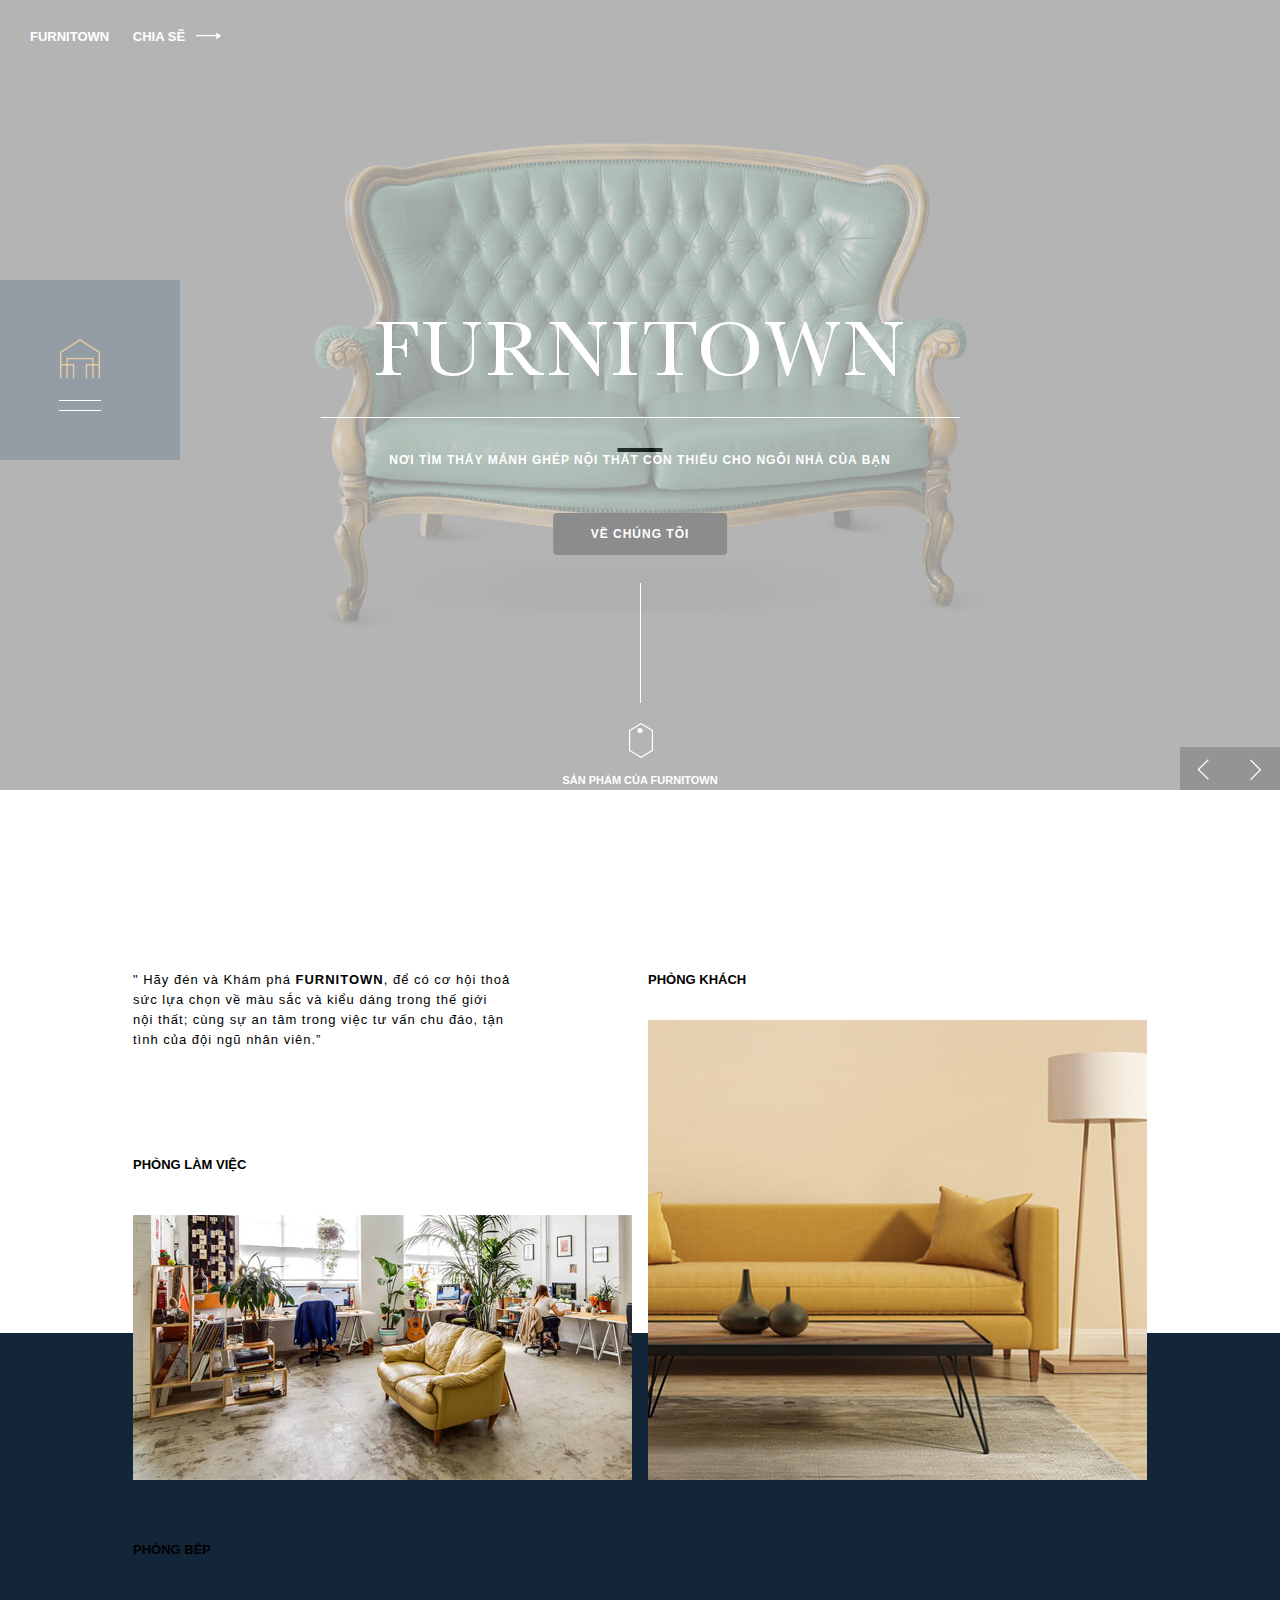
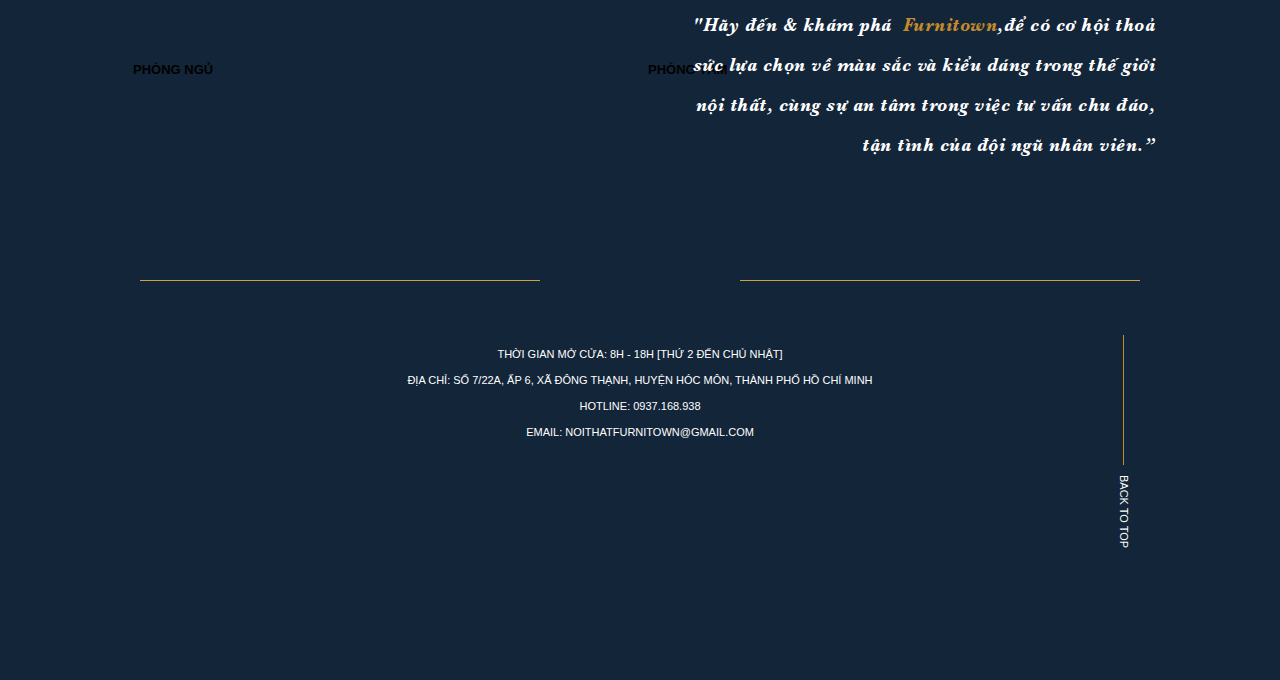
==== commit b8094396: "update GA" ====
--- a/index.html
+++ b/index.html
@@ -20,6 +20,14 @@
     <link rel="stylesheet" href="dest/style.min.css">
     <link rel="stylesheet" href="dest/fonts.css">
     <link rel="stylesheet" href="dest/stylelibs.min.css">
+    <script async src="https://www.googletagmanager.com/gtag/js?id=G-0G36FF00JB"></script>
+<script>
+  window.dataLayer = window.dataLayer || [];
+  function gtag(){dataLayer.push(arguments);}
+  gtag('js', new Date());
+
+  gtag('config', 'G-0G36FF00JB');
+</script>
 </head>
 
 <body>
@@ -296,4 +304,4 @@
     <script src="./js/libs/lazysizes.min.js"></script>
     <script src="./js/main.js"></script>
 </body>
-</html>+</html>
